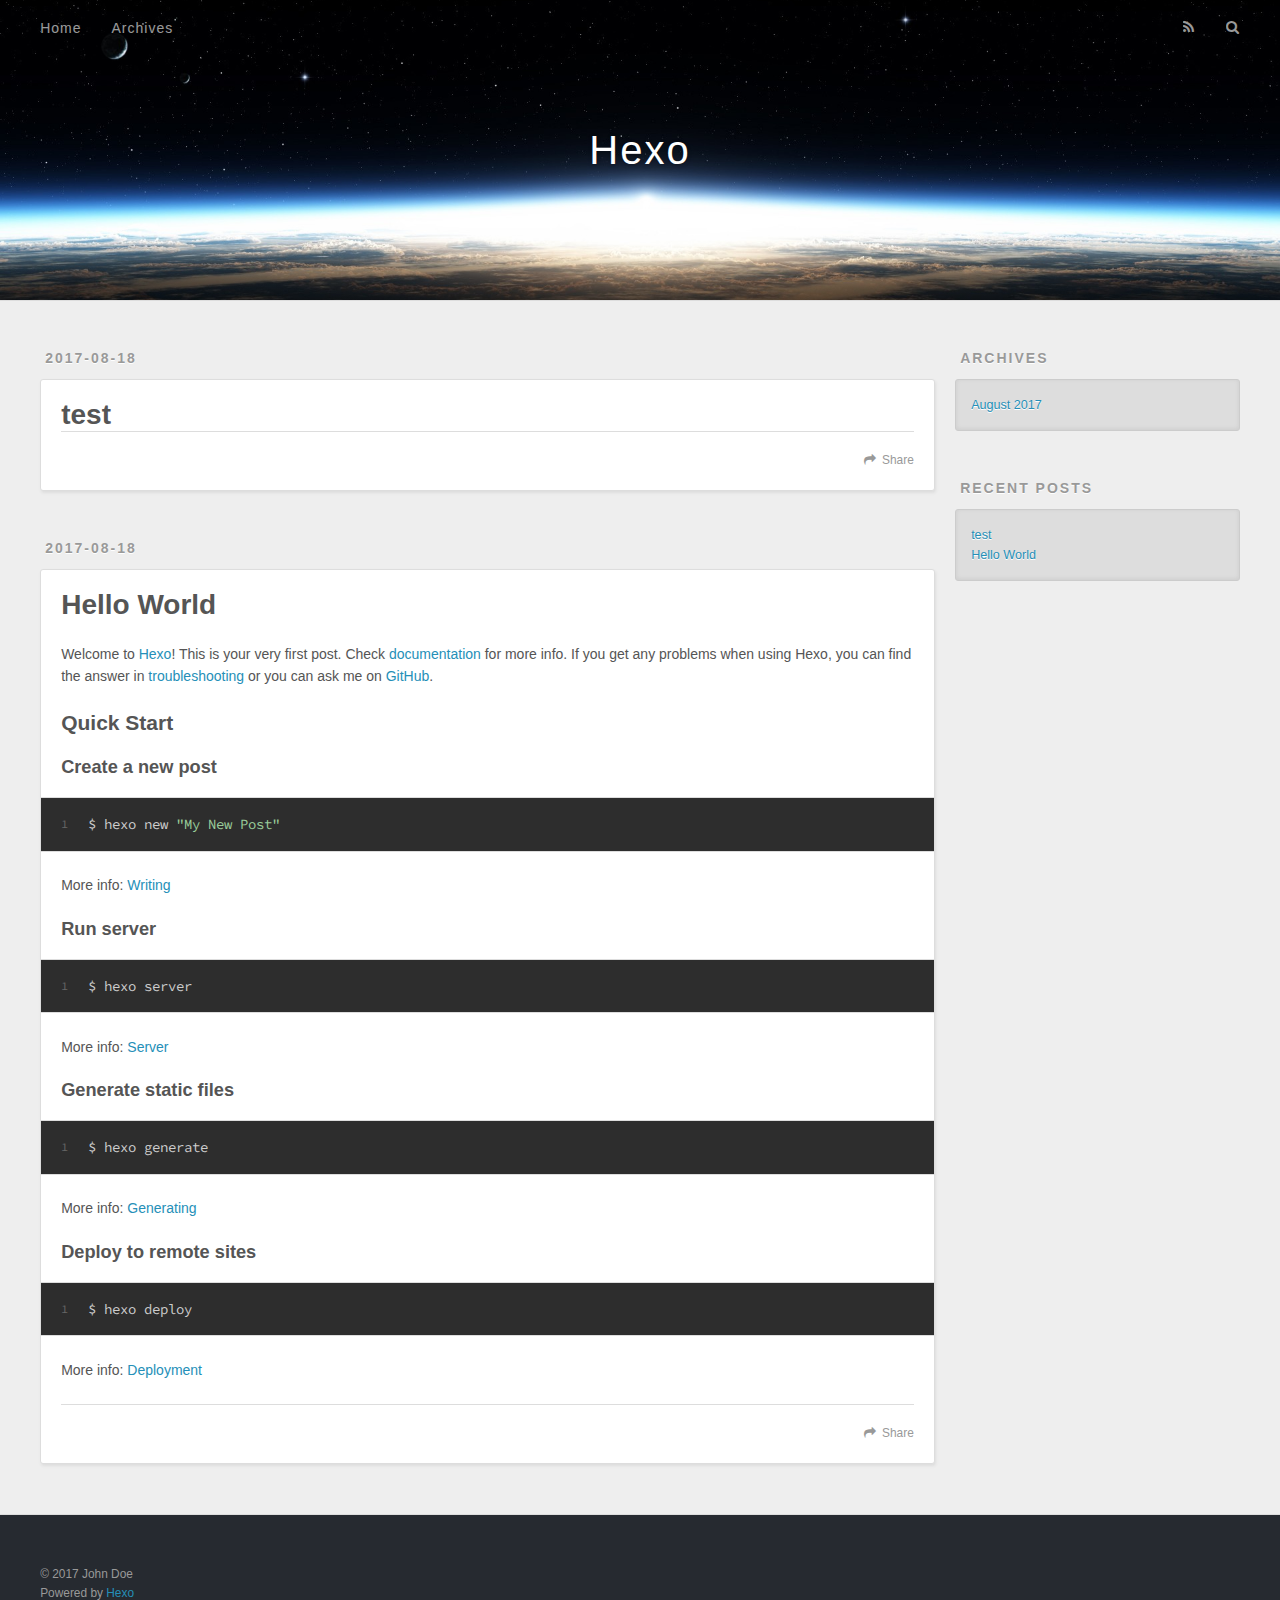
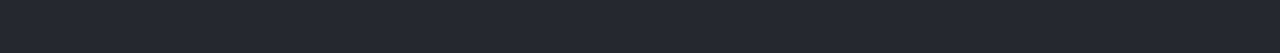
==== index.html @ 552a199e "Site updated: 2017-08-18 10:09:14" ====
<!DOCTYPE html>
<html>
<head>
  <meta charset="utf-8">
  
  <title>Hexo</title>
  <meta name="viewport" content="width=device-width, initial-scale=1, maximum-scale=1">
  <meta property="og:type" content="website">
<meta property="og:title" content="Hexo">
<meta property="og:url" content="http://yoursite.com/index.html">
<meta property="og:site_name" content="Hexo">
<meta name="twitter:card" content="summary">
<meta name="twitter:title" content="Hexo">
  
    <link rel="alternate" href="/atom.xml" title="Hexo" type="application/atom+xml">
  
  
    <link rel="icon" href="/favicon.png">
  
  
    <link href="//fonts.googleapis.com/css?family=Source+Code+Pro" rel="stylesheet" type="text/css">
  
  <link rel="stylesheet" href="/css/style.css">
  

</head>

<body>
  <div id="container">
    <div id="wrap">
      <header id="header">
  <div id="banner"></div>
  <div id="header-outer" class="outer">
    <div id="header-title" class="inner">
      <h1 id="logo-wrap">
        <a href="/" id="logo">Hexo</a>
      </h1>
      
    </div>
    <div id="header-inner" class="inner">
      <nav id="main-nav">
        <a id="main-nav-toggle" class="nav-icon"></a>
        
          <a class="main-nav-link" href="/">Home</a>
        
          <a class="main-nav-link" href="/archives">Archives</a>
        
      </nav>
      <nav id="sub-nav">
        
          <a id="nav-rss-link" class="nav-icon" href="/atom.xml" title="RSS Feed"></a>
        
        <a id="nav-search-btn" class="nav-icon" title="Search"></a>
      </nav>
      <div id="search-form-wrap">
        <form action="//google.com/search" method="get" accept-charset="UTF-8" class="search-form"><input type="search" name="q" class="search-form-input" placeholder="Search"><button type="submit" class="search-form-submit">&#xF002;</button><input type="hidden" name="sitesearch" value="http://yoursite.com"></form>
      </div>
    </div>
  </div>
</header>
      <div class="outer">
        <section id="main">
  
    <article id="post-test" class="article article-type-post" itemscope itemprop="blogPost">
  <div class="article-meta">
    <a href="/2017/08/18/test/" class="article-date">
  <time datetime="2017-08-18T01:35:15.000Z" itemprop="datePublished">2017-08-18</time>
</a>
    
  </div>
  <div class="article-inner">
    
    
      <header class="article-header">
        
  
    <h1 itemprop="name">
      <a class="article-title" href="/2017/08/18/test/">test</a>
    </h1>
  

      </header>
    
    <div class="article-entry" itemprop="articleBody">
      
        
      
    </div>
    <footer class="article-footer">
      <a data-url="http://yoursite.com/2017/08/18/test/" data-id="cj6h8kx510001a0s6ej82v2pw" class="article-share-link">Share</a>
      
      
    </footer>
  </div>
  
</article>


  
    <article id="post-hello-world" class="article article-type-post" itemscope itemprop="blogPost">
  <div class="article-meta">
    <a href="/2017/08/18/hello-world/" class="article-date">
  <time datetime="2017-08-18T01:28:43.000Z" itemprop="datePublished">2017-08-18</time>
</a>
    
  </div>
  <div class="article-inner">
    
    
      <header class="article-header">
        
  
    <h1 itemprop="name">
      <a class="article-title" href="/2017/08/18/hello-world/">Hello World</a>
    </h1>
  

      </header>
    
    <div class="article-entry" itemprop="articleBody">
      
        <p>Welcome to <a href="https://hexo.io/" target="_blank" rel="external">Hexo</a>! This is your very first post. Check <a href="https://hexo.io/docs/" target="_blank" rel="external">documentation</a> for more info. If you get any problems when using Hexo, you can find the answer in <a href="https://hexo.io/docs/troubleshooting.html" target="_blank" rel="external">troubleshooting</a> or you can ask me on <a href="https://github.com/hexojs/hexo/issues" target="_blank" rel="external">GitHub</a>.</p>
<h2 id="Quick-Start"><a href="#Quick-Start" class="headerlink" title="Quick Start"></a>Quick Start</h2><h3 id="Create-a-new-post"><a href="#Create-a-new-post" class="headerlink" title="Create a new post"></a>Create a new post</h3><figure class="highlight bash"><table><tr><td class="gutter"><pre><div class="line">1</div></pre></td><td class="code"><pre><div class="line">$ hexo new <span class="string">"My New Post"</span></div></pre></td></tr></table></figure>
<p>More info: <a href="https://hexo.io/docs/writing.html" target="_blank" rel="external">Writing</a></p>
<h3 id="Run-server"><a href="#Run-server" class="headerlink" title="Run server"></a>Run server</h3><figure class="highlight bash"><table><tr><td class="gutter"><pre><div class="line">1</div></pre></td><td class="code"><pre><div class="line">$ hexo server</div></pre></td></tr></table></figure>
<p>More info: <a href="https://hexo.io/docs/server.html" target="_blank" rel="external">Server</a></p>
<h3 id="Generate-static-files"><a href="#Generate-static-files" class="headerlink" title="Generate static files"></a>Generate static files</h3><figure class="highlight bash"><table><tr><td class="gutter"><pre><div class="line">1</div></pre></td><td class="code"><pre><div class="line">$ hexo generate</div></pre></td></tr></table></figure>
<p>More info: <a href="https://hexo.io/docs/generating.html" target="_blank" rel="external">Generating</a></p>
<h3 id="Deploy-to-remote-sites"><a href="#Deploy-to-remote-sites" class="headerlink" title="Deploy to remote sites"></a>Deploy to remote sites</h3><figure class="highlight bash"><table><tr><td class="gutter"><pre><div class="line">1</div></pre></td><td class="code"><pre><div class="line">$ hexo deploy</div></pre></td></tr></table></figure>
<p>More info: <a href="https://hexo.io/docs/deployment.html" target="_blank" rel="external">Deployment</a></p>

      
    </div>
    <footer class="article-footer">
      <a data-url="http://yoursite.com/2017/08/18/hello-world/" data-id="cj6h8kx4v0000a0s65hdzzyg9" class="article-share-link">Share</a>
      
      
    </footer>
  </div>
  
</article>


  

</section>
        
          <aside id="sidebar">
  
    

  
    

  
    
  
    
  <div class="widget-wrap">
    <h3 class="widget-title">Archives</h3>
    <div class="widget">
      <ul class="archive-list"><li class="archive-list-item"><a class="archive-list-link" href="/archives/2017/08/">August 2017</a></li></ul>
    </div>
  </div>


  
    
  <div class="widget-wrap">
    <h3 class="widget-title">Recent Posts</h3>
    <div class="widget">
      <ul>
        
          <li>
            <a href="/2017/08/18/test/">test</a>
          </li>
        
          <li>
            <a href="/2017/08/18/hello-world/">Hello World</a>
          </li>
        
      </ul>
    </div>
  </div>

  
</aside>
        
      </div>
      <footer id="footer">
  
  <div class="outer">
    <div id="footer-info" class="inner">
      &copy; 2017 John Doe<br>
      Powered by <a href="http://hexo.io/" target="_blank">Hexo</a>
    </div>
  </div>
</footer>
    </div>
    <nav id="mobile-nav">
  
    <a href="/" class="mobile-nav-link">Home</a>
  
    <a href="/archives" class="mobile-nav-link">Archives</a>
  
</nav>
    

<script src="//ajax.googleapis.com/ajax/libs/jquery/2.0.3/jquery.min.js"></script>


  <link rel="stylesheet" href="/fancybox/jquery.fancybox.css">
  <script src="/fancybox/jquery.fancybox.pack.js"></script>


<script src="/js/script.js"></script>

  </div>
</body>
</html>
---- css/style.css ----
body {
  width: 100%;
}
body:before,
body:after {
  content: "";
  display: table;
}
body:after {
  clear: both;
}
html,
body,
div,
span,
applet,
object,
iframe,
h1,
h2,
h3,
h4,
h5,
h6,
p,
blockquote,
pre,
a,
abbr,
acronym,
address,
big,
cite,
code,
del,
dfn,
em,
img,
ins,
kbd,
q,
s,
samp,
small,
strike,
strong,
sub,
sup,
tt,
var,
dl,
dt,
dd,
ol,
ul,
li,
fieldset,
form,
label,
legend,
table,
caption,
tbody,
tfoot,
thead,
tr,
th,
td {
  margin: 0;
  padding: 0;
  border: 0;
  outline: 0;
  font-weight: inherit;
  font-style: inherit;
  font-family: inherit;
  font-size: 100%;
  vertical-align: baseline;
}
body {
  line-height: 1;
  color: #000;
  background: #fff;
}
ol,
ul {
  list-style: none;
}
table {
  border-collapse: separate;
  border-spacing: 0;
  vertical-align: middle;
}
caption,
th,
td {
  text-align: left;
  font-weight: normal;
  vertical-align: middle;
}
a img {
  border: none;
}
input,
button {
  margin: 0;
  padding: 0;
}
input::-moz-focus-inner,
button::-moz-focus-inner {
  border: 0;
  padding: 0;
}
@font-face {
  font-family: FontAwesome;
  font-style: normal;
  font-weight: normal;
  src: url("fonts/fontawesome-webfont.eot?v=#4.0.3");
  src: url("fonts/fontawesome-webfont.eot?#iefix&v=#4.0.3") format("embedded-opentype"), url("fonts/fontawesome-webfont.woff?v=#4.0.3") format("woff"), url("fonts/fontawesome-webfont.ttf?v=#4.0.3") format("truetype"), url("fonts/fontawesome-webfont.svg#fontawesomeregular?v=#4.0.3") format("svg");
}
html,
body,
#container {
  height: 100%;
}
body {
  background: #eee;
  font: 14px "Helvetica Neue", Helvetica, Arial, sans-serif;
  -webkit-text-size-adjust: 100%;
}
.outer {
  max-width: 1220px;
  margin: 0 auto;
  padding: 0 20px;
}
.outer:before,
.outer:after {
  content: "";
  display: table;
}
.outer:after {
  clear: both;
}
.inner {
  display: inline;
  float: left;
  width: 98.33333333333333%;
  margin: 0 0.833333333333333%;
}
.left,
.alignleft {
  float: left;
}
.right,
.alignright {
  float: right;
}
.clear {
  clear: both;
}
#container {
  position: relative;
}
.mobile-nav-on {
  overflow: hidden;
}
#wrap {
  height: 100%;
  width: 100%;
  position: absolute;
  top: 0;
  left: 0;
  -webkit-transition: 0.2s ease-out;
  -moz-transition: 0.2s ease-out;
  -ms-transition: 0.2s ease-out;
  transition: 0.2s ease-out;
  z-index: 1;
  background: #eee;
}
.mobile-nav-on #wrap {
  left: 280px;
}
@media screen and (min-width: 768px) {
  #main {
    display: inline;
    float: left;
    width: 73.33333333333333%;
    margin: 0 0.833333333333333%;
  }
}
.article-date,
.article-category-link,
.archive-year,
.widget-title {
  text-decoration: none;
  text-transform: uppercase;
  letter-spacing: 2px;
  color: #999;
  margin-bottom: 1em;
  margin-left: 5px;
  line-height: 1em;
  text-shadow: 0 1px #fff;
  font-weight: bold;
}
.article-inner,
.archive-article-inner {
  background: #fff;
  -webkit-box-shadow: 1px 2px 3px #ddd;
  box-shadow: 1px 2px 3px #ddd;
  border: 1px solid #ddd;
  border-radius: 3px;
}
.article-entry h1,
.widget h1 {
  font-size: 2em;
}
.article-entry h2,
.widget h2 {
  font-size: 1.5em;
}
.article-entry h3,
.widget h3 {
  font-size: 1.3em;
}
.article-entry h4,
.widget h4 {
  font-size: 1.2em;
}
.article-entry h5,
.widget h5 {
  font-size: 1em;
}
.article-entry h6,
.widget h6 {
  font-size: 1em;
  color: #999;
}
.article-entry hr,
.widget hr {
  border: 1px dashed #ddd;
}
.article-entry strong,
.widget strong {
  font-weight: bold;
}
.article-entry em,
.widget em,
.article-entry cite,
.widget cite {
  font-style: italic;
}
.article-entry sup,
.widget sup,
.article-entry sub,
.widget sub {
  font-size: 0.75em;
  line-height: 0;
  position: relative;
  vertical-align: baseline;
}
.article-entry sup,
.widget sup {
  top: -0.5em;
}
.article-entry sub,
.widget sub {
  bottom: -0.2em;
}
.article-entry small,
.widget small {
  font-size: 0.85em;
}
.article-entry acronym,
.widget acronym,
.article-entry abbr,
.widget abbr {
  border-bottom: 1px dotted;
}
.article-entry ul,
.widget ul,
.article-entry ol,
.widget ol,
.article-entry dl,
.widget dl {
  margin: 0 20px;
  line-height: 1.6em;
}
.article-entry ul ul,
.widget ul ul,
.article-entry ol ul,
.widget ol ul,
.article-entry ul ol,
.widget ul ol,
.article-entry ol ol,
.widget ol ol {
  margin-top: 0;
  margin-bottom: 0;
}
.article-entry ul,
.widget ul {
  list-style: disc;
}
.article-entry ol,
.widget ol {
  list-style: decimal;
}
.article-entry dt,
.widget dt {
  font-weight: bold;
}
#header {
  height: 300px;
  position: relative;
  border-bottom: 1px solid #ddd;
}
#header:before,
#header:after {
  content: "";
  position: absolute;
  left: 0;
  right: 0;
  height: 40px;
}
#header:before {
  top: 0;
  background: -webkit-linear-gradient(rgba(0,0,0,0.2), transparent);
  background: -moz-linear-gradient(rgba(0,0,0,0.2), transparent);
  background: -ms-linear-gradient(rgba(0,0,0,0.2), transparent);
  background: linear-gradient(rgba(0,0,0,0.2), transparent);
}
#header:after {
  bottom: 0;
  background: -webkit-linear-gradient(transparent, rgba(0,0,0,0.2));
  background: -moz-linear-gradient(transparent, rgba(0,0,0,0.2));
  background: -ms-linear-gradient(transparent, rgba(0,0,0,0.2));
  background: linear-gradient(transparent, rgba(0,0,0,0.2));
}
#header-outer {
  height: 100%;
  position: relative;
}
#header-inner {
  position: relative;
  overflow: hidden;
}
#banner {
  position: absolute;
  top: 0;
  left: 0;
  width: 100%;
  height: 100%;
  background: url("images/banner.jpg") center #000;
  -webkit-background-size: cover;
  -moz-background-size: cover;
  background-size: cover;
  z-index: -1;
}
#header-title {
  text-align: center;
  height: 40px;
  position: absolute;
  top: 50%;
  left: 0;
  margin-top: -20px;
}
#logo,
#subtitle {
  text-decoration: none;
  color: #fff;
  font-weight: 300;
  text-shadow: 0 1px 4px rgba(0,0,0,0.3);
}
#logo {
  font-size: 40px;
  line-height: 40px;
  letter-spacing: 2px;
}
#subtitle {
  font-size: 16px;
  line-height: 16px;
  letter-spacing: 1px;
}
#subtitle-wrap {
  margin-top: 16px;
}
#main-nav {
  float: left;
  margin-left: -15px;
}
.nav-icon,
.main-nav-link {
  float: left;
  color: #fff;
  opacity: 0.6;
  text-decoration: none;
  text-shadow: 0 1px rgba(0,0,0,0.2);
  -webkit-transition: opacity 0.2s;
  -moz-transition: opacity 0.2s;
  -ms-transition: opacity 0.2s;
  transition: opacity 0.2s;
  display: block;
  padding: 20px 15px;
}
.nav-icon:hover,
.main-nav-link:hover {
  opacity: 1;
}
.nav-icon {
  font-family: FontAwesome;
  text-align: center;
  font-size: 14px;
  width: 14px;
  height: 14px;
  padding: 20px 15px;
  position: relative;
  cursor: pointer;
}
.main-nav-link {
  font-weight: 300;
  letter-spacing: 1px;
}
@media screen and (max-width: 479px) {
  .main-nav-link {
    display: none;
  }
}
#main-nav-toggle {
  display: none;
}
#main-nav-toggle:before {
  content: "\f0c9";
}
@media screen and (max-width: 479px) {
  #main-nav-toggle {
    display: block;
  }
}
#sub-nav {
  float: right;
  margin-right: -15px;
}
#nav-rss-link:before {
  content: "\f09e";
}
#nav-search-btn:before {
  content: "\f002";
}
#search-form-wrap {
  position: absolute;
  top: 15px;
  width: 150px;
  height: 30px;
  right: -150px;
  opacity: 0;
  -webkit-transition: 0.2s ease-out;
  -moz-transition: 0.2s ease-out;
  -ms-transition: 0.2s ease-out;
  transition: 0.2s ease-out;
}
#search-form-wrap.on {
  opacity: 1;
  right: 0;
}
@media screen and (max-width: 479px) {
  #search-form-wrap {
    width: 100%;
    right: -100%;
  }
}
.search-form {
  position: absolute;
  top: 0;
  left: 0;
  right: 0;
  background: #fff;
  padding: 5px 15px;
  border-radius: 15px;
  -webkit-box-shadow: 0 0 10px rgba(0,0,0,0.3);
  box-shadow: 0 0 10px rgba(0,0,0,0.3);
}
.search-form-input {
  border: none;
  background: none;
  color: #555;
  width: 100%;
  font: 13px "Helvetica Neue", Helvetica, Arial, sans-serif;
  outline: none;
}
.search-form-input::-webkit-search-results-decoration,
.search-form-input::-webkit-search-cancel-button {
  -webkit-appearance: none;
}
.search-form-submit {
  position: absolute;
  top: 50%;
  right: 10px;
  margin-top: -7px;
  font: 13px FontAwesome;
  border: none;
  background: none;
  color: #bbb;
  cursor: pointer;
}
.search-form-submit:hover,
.search-form-submit:focus {
  color: #777;
}
.article {
  margin: 50px 0;
}
.article-inner {
  overflow: hidden;
}
.article-meta:before,
.article-meta:after {
  content: "";
  display: table;
}
.article-meta:after {
  clear: both;
}
.article-date {
  float: left;
}
.article-category {
  float: left;
  line-height: 1em;
  color: #ccc;
  text-shadow: 0 1px #fff;
  margin-left: 8px;
}
.article-category:before {
  content: "\2022";
}
.article-category-link {
  margin: 0 12px 1em;
}
.article-header {
  padding: 20px 20px 0;
}
.article-title {
  text-decoration: none;
  font-size: 2em;
  font-weight: bold;
  color: #555;
  line-height: 1.1em;
  -webkit-transition: color 0.2s;
  -moz-transition: color 0.2s;
  -ms-transition: color 0.2s;
  transition: color 0.2s;
}
a.article-title:hover {
  color: #258fb8;
}
.article-entry {
  color: #555;
  padding: 0 20px;
}
.article-entry:before,
.article-entry:after {
  content: "";
  display: table;
}
.article-entry:after {
  clear: both;
}
.article-entry p,
.article-entry table {
  line-height: 1.6em;
  margin: 1.6em 0;
}
.article-entry h1,
.article-entry h2,
.article-entry h3,
.article-entry h4,
.article-entry h5,
.article-entry h6 {
  font-weight: bold;
}
.article-entry h1,
.article-entry h2,
.article-entry h3,
.article-entry h4,
.article-entry h5,
.article-entry h6 {
  line-height: 1.1em;
  margin: 1.1em 0;
}
.article-entry a {
  color: #258fb8;
  text-decoration: none;
}
.article-entry a:hover {
  text-decoration: underline;
}
.article-entry ul,
.article-entry ol,
.article-entry dl {
  margin-top: 1.6em;
  margin-bottom: 1.6em;
}
.article-entry img,
.article-entry video {
  max-width: 100%;
  height: auto;
  display: block;
  margin: auto;
}
.article-entry iframe {
  border: none;
}
.article-entry table {
  width: 100%;
  border-collapse: collapse;
  border-spacing: 0;
}
.article-entry th {
  font-weight: bold;
  border-bottom: 3px solid #ddd;
  padding-bottom: 0.5em;
}
.article-entry td {
  border-bottom: 1px solid #ddd;
  padding: 10px 0;
}
.article-entry blockquote {
  font-family: Georgia, "Times New Roman", serif;
  font-size: 1.4em;
  margin: 1.6em 20px;
  text-align: center;
}
.article-entry blockquote footer {
  font-size: 14px;
  margin: 1.6em 0;
  font-family: "Helvetica Neue", Helvetica, Arial, sans-serif;
}
.article-entry blockquote footer cite:before {
  content: "—";
  padding: 0 0.5em;
}
.article-entry .pullquote {
  text-align: left;
  width: 45%;
  margin: 0;
}
.article-entry .pullquote.left {
  margin-left: 0.5em;
  margin-right: 1em;
}
.article-entry .pullquote.right {
  margin-right: 0.5em;
  margin-left: 1em;
}
.article-entry .caption {
  color: #999;
  display: block;
  font-size: 0.9em;
  margin-top: 0.5em;
  position: relative;
  text-align: center;
}
.article-entry .video-container {
  position: relative;
  padding-top: 56.25%;
  height: 0;
  overflow: hidden;
}
.article-entry .video-container iframe,
.article-entry .video-container object,
.article-entry .video-container embed {
  position: absolute;
  top: 0;
  left: 0;
  width: 100%;
  height: 100%;
  margin-top: 0;
}
.article-more-link a {
  display: inline-block;
  line-height: 1em;
  padding: 6px 15px;
  border-radius: 15px;
  background: #eee;
  color: #999;
  text-shadow: 0 1px #fff;
  text-decoration: none;
}
.article-more-link a:hover {
  background: #258fb8;
  color: #fff;
  text-decoration: none;
  text-shadow: 0 1px #1e7293;
}
.article-footer {
  font-size: 0.85em;
  line-height: 1.6em;
  border-top: 1px solid #ddd;
  padding-top: 1.6em;
  margin: 0 20px 20px;
}
.article-footer:before,
.article-footer:after {
  content: "";
  display: table;
}
.article-footer:after {
  clear: both;
}
.article-footer a {
  color: #999;
  text-decoration: none;
}
.article-footer a:hover {
  color: #555;
}
.article-tag-list-item {
  float: left;
  margin-right: 10px;
}
.article-tag-list-link:before {
  content: "#";
}
.article-comment-link {
  float: right;
}
.article-comment-link:before {
  content: "\f075";
  font-family: FontAwesome;
  padding-right: 8px;
}
.article-share-link {
  cursor: pointer;
  float: right;
  margin-left: 20px;
}
.article-share-link:before {
  content: "\f064";
  font-family: FontAwesome;
  padding-right: 6px;
}
#article-nav {
  position: relative;
}
#article-nav:before,
#article-nav:after {
  content: "";
  display: table;
}
#article-nav:after {
  clear: both;
}
@media screen and (min-width: 768px) {
  #article-nav {
    margin: 50px 0;
  }
  #article-nav:before {
    width: 8px;
    height: 8px;
    position: absolute;
    top: 50%;
    left: 50%;
    margin-top: -4px;
    margin-left: -4px;
    content: "";
    border-radius: 50%;
    background: #ddd;
    -webkit-box-shadow: 0 1px 2px #fff;
    box-shadow: 0 1px 2px #fff;
  }
}
.article-nav-link-wrap {
  text-decoration: none;
  text-shadow: 0 1px #fff;
  color: #999;
  -webkit-box-sizing: border-box;
  -moz-box-sizing: border-box;
  box-sizing: border-box;
  margin-top: 50px;
  text-align: center;
  display: block;
}
.article-nav-link-wrap:hover {
  color: #555;
}
@media screen and (min-width: 768px) {
  .article-nav-link-wrap {
    width: 50%;
    margin-top: 0;
  }
}
@media screen and (min-width: 768px) {
  #article-nav-newer {
    float: left;
    text-align: right;
    padding-right: 20px;
  }
}
@media screen and (min-width: 768px) {
  #article-nav-older {
    float: right;
    text-align: left;
    padding-left: 20px;
  }
}
.article-nav-caption {
  text-transform: uppercase;
  letter-spacing: 2px;
  color: #ddd;
  line-height: 1em;
  font-weight: bold;
}
#article-nav-newer .article-nav-caption {
  margin-right: -2px;
}
.article-nav-title {
  font-size: 0.85em;
  line-height: 1.6em;
  margin-top: 0.5em;
}
.article-share-box {
  position: absolute;
  display: none;
  background: #fff;
  -webkit-box-shadow: 1px 2px 10px rgba(0,0,0,0.2);
  box-shadow: 1px 2px 10px rgba(0,0,0,0.2);
  border-radius: 3px;
  margin-left: -145px;
  overflow: hidden;
  z-index: 1;
}
.article-share-box.on {
  display: block;
}
.article-share-input {
  width: 100%;
  background: none;
  -webkit-box-sizing: border-box;
  -moz-box-sizing: border-box;
  box-sizing: border-box;
  font: 14px "Helvetica Neue", Helvetica, Arial, sans-serif;
  padding: 0 15px;
  color: #555;
  outline: none;
  border: 1px solid #ddd;
  border-radius: 3px 3px 0 0;
  height: 36px;
  line-height: 36px;
}
.article-share-links {
  background: #eee;
}
.article-share-links:before,
.article-share-links:after {
  content: "";
  display: table;
}
.article-share-links:after {
  clear: both;
}
.article-share-twitter,
.article-share-facebook,
.article-share-pinterest,
.article-share-google {
  width: 50px;
  height: 36px;
  display: block;
  float: left;
  position: relative;
  color: #999;
  text-shadow: 0 1px #fff;
}
.article-share-twitter:before,
.article-share-facebook:before,
.article-share-pinterest:before,
.article-share-google:before {
  font-size: 20px;
  font-family: FontAwesome;
  width: 20px;
  height: 20px;
  position: absolute;
  top: 50%;
  left: 50%;
  margin-top: -10px;
  margin-left: -10px;
  text-align: center;
}
.article-share-twitter:hover,
.article-share-facebook:hover,
.article-share-pinterest:hover,
.article-share-google:hover {
  color: #fff;
}
.article-share-twitter:before {
  content: "\f099";
}
.article-share-twitter:hover {
  background: #00aced;
  text-shadow: 0 1px #008abe;
}
.article-share-facebook:before {
  content: "\f09a";
}
.article-share-facebook:hover {
  background: #3b5998;
  text-shadow: 0 1px #2f477a;
}
.article-share-pinterest:before {
  content: "\f0d2";
}
.article-share-pinterest:hover {
  background: #cb2027;
  text-shadow: 0 1px #a21a1f;
}
.article-share-google:before {
  content: "\f0d5";
}
.article-share-google:hover {
  background: #dd4b39;
  text-shadow: 0 1px #be3221;
}
.article-gallery {
  background: #000;
  position: relative;
}
.article-gallery-photos {
  position: relative;
  overflow: hidden;
}
.article-gallery-img {
  display: none;
  max-width: 100%;
}
.article-gallery-img:first-child {
  display: block;
}
.article-gallery-img.loaded {
  position: absolute;
  display: block;
}
.article-gallery-img img {
  display: block;
  max-width: 100%;
  margin: 0 auto;
}
#comments {
  background: #fff;
  -webkit-box-shadow: 1px 2px 3px #ddd;
  box-shadow: 1px 2px 3px #ddd;
  padding: 20px;
  border: 1px solid #ddd;
  border-radius: 3px;
  margin: 50px 0;
}
#comments a {
  color: #258fb8;
}
.archives-wrap {
  margin: 50px 0;
}
.archives:before,
.archives:after {
  content: "";
  display: table;
}
.archives:after {
  clear: both;
}
.archive-year-wrap {
  margin-bottom: 1em;
}
.archives {
  -webkit-column-gap: 10px;
  -moz-column-gap: 10px;
  column-gap: 10px;
}
@media screen and (min-width: 480px) and (max-width: 767px) {
  .archives {
    -webkit-column-count: 2;
    -moz-column-count: 2;
    column-count: 2;
  }
}
@media screen and (min-width: 768px) {
  .archives {
    -webkit-column-count: 3;
    -moz-column-count: 3;
    column-count: 3;
  }
}
.archive-article {
  -webkit-column-break-inside: avoid;
  page-break-inside: avoid;
  overflow: hidden;
  break-inside: avoid-column;
}
.archive-article-inner {
  padding: 10px;
  margin-bottom: 15px;
}
.archive-article-title {
  text-decoration: none;
  font-weight: bold;
  color: #555;
  -webkit-transition: color 0.2s;
  -moz-transition: color 0.2s;
  -ms-transition: color 0.2s;
  transition: color 0.2s;
  line-height: 1.6em;
}
.archive-article-title:hover {
  color: #258fb8;
}
.archive-article-footer {
  margin-top: 1em;
}
.archive-article-date {
  color: #999;
  text-decoration: none;
  font-size: 0.85em;
  line-height: 1em;
  margin-bottom: 0.5em;
  display: block;
}
#page-nav {
  margin: 50px auto;
  background: #fff;
  -webkit-box-shadow: 1px 2px 3px #ddd;
  box-shadow: 1px 2px 3px #ddd;
  border: 1px solid #ddd;
  border-radius: 3px;
  text-align: center;
  color: #999;
  overflow: hidden;
}
#page-nav:before,
#page-nav:after {
  content: "";
  display: table;
}
#page-nav:after {
  clear: both;
}
#page-nav a,
#page-nav span {
  padding: 10px 20px;
  line-height: 1;
  height: 2ex;
}
#page-nav a {
  color: #999;
  text-decoration: none;
}
#page-nav a:hover {
  background: #999;
  color: #fff;
}
#page-nav .prev {
  float: left;
}
#page-nav .next {
  float: right;
}
#page-nav .page-number {
  display: inline-block;
}
@media screen and (max-width: 479px) {
  #page-nav .page-number {
    display: none;
  }
}
#page-nav .current {
  color: #555;
  font-weight: bold;
}
#page-nav .space {
  color: #ddd;
}
#footer {
  background: #262a30;
  padding: 50px 0;
  border-top: 1px solid #ddd;
  color: #999;
}
#footer a {
  color: #258fb8;
  text-decoration: none;
}
#footer a:hover {
  text-decoration: underline;
}
#footer-info {
  line-height: 1.6em;
  font-size: 0.85em;
}
.article-entry pre,
.article-entry .highlight {
  background: #2d2d2d;
  margin: 0 -20px;
  padding: 15px 20px;
  border-style: solid;
  border-color: #ddd;
  border-width: 1px 0;
  overflow: auto;
  color: #ccc;
  line-height: 22.400000000000002px;
}
.article-entry .highlight .gutter pre,
.article-entry .gist .gist-file .gist-data .line-numbers {
  color: #666;
  font-size: 0.85em;
}
.article-entry pre,
.article-entry code {
  font-family: "Source Code Pro", Consolas, Monaco, Menlo, Consolas, monospace;
}
.article-entry code {
  background: #eee;
  text-shadow: 0 1px #fff;
  padding: 0 0.3em;
}
.article-entry pre code {
  background: none;
  text-shadow: none;
  padding: 0;
}
.article-entry .highlight pre {
  border: none;
  margin: 0;
  padding: 0;
}
.article-entry .highlight table {
  margin: 0;
  width: auto;
}
.article-entry .highlight td {
  border: none;
  padding: 0;
}
.article-entry .highlight figcaption {
  font-size: 0.85em;
  color: #999;
  line-height: 1em;
  margin-bottom: 1em;
}
.article-entry .highlight figcaption:before,
.article-entry .highlight figcaption:after {
  content: "";
  display: table;
}
.article-entry .highlight figcaption:after {
  clear: both;
}
.article-entry .highlight figcaption a {
  float: right;
}
.article-entry .highlight .gutter pre {
  text-align: right;
  padding-right: 20px;
}
.article-entry .highlight .line {
  height: 22.400000000000002px;
}
.article-entry .highlight .line.marked {
  background: #515151;
}
.article-entry .gist {
  margin: 0 -20px;
  border-style: solid;
  border-color: #ddd;
  border-width: 1px 0;
  background: #2d2d2d;
  padding: 15px 20px 15px 0;
}
.article-entry .gist .gist-file {
  border: none;
  font-family: "Source Code Pro", Consolas, Monaco, Menlo, Consolas, monospace;
  margin: 0;
}
.article-entry .gist .gist-file .gist-data {
  background: none;
  border: none;
}
.article-entry .gist .gist-file .gist-data .line-numbers {
  background: none;
  border: none;
  padding: 0 20px 0 0;
}
.article-entry .gist .gist-file .gist-data .line-data {
  padding: 0 !important;
}
.article-entry .gist .gist-file .highlight {
  margin: 0;
  padding: 0;
  border: none;
}
.article-entry .gist .gist-file .gist-meta {
  background: #2d2d2d;
  color: #999;
  font: 0.85em "Helvetica Neue", Helvetica, Arial, sans-serif;
  text-shadow: 0 0;
  padding: 0;
  margin-top: 1em;
  margin-left: 20px;
}
.article-entry .gist .gist-file .gist-meta a {
  color: #258fb8;
  font-weight: normal;
}
.article-entry .gist .gist-file .gist-meta a:hover {
  text-decoration: underline;
}
pre .comment,
pre .title {
  color: #999;
}
pre .variable,
pre .attribute,
pre .tag,
pre .regexp,
pre .ruby .constant,
pre .xml .tag .title,
pre .xml .pi,
pre .xml .doctype,
pre .html .doctype,
pre .css .id,
pre .css .class,
pre .css .pseudo {
  color: #f2777a;
}
pre .number,
pre .preprocessor,
pre .built_in,
pre .literal,
pre .params,
pre .constant {
  color: #f99157;
}
pre .class,
pre .ruby .class .title,
pre .css .rules .attribute {
  color: #9c9;
}
pre .string,
pre .value,
pre .inheritance,
pre .header,
pre .ruby .symbol,
pre .xml .cdata {
  color: #9c9;
}
pre .css .hexcolor {
  color: #6cc;
}
pre .function,
pre .python .decorator,
pre .python .title,
pre .ruby .function .title,
pre .ruby .title .keyword,
pre .perl .sub,
pre .javascript .title,
pre .coffeescript .title {
  color: #69c;
}
pre .keyword,
pre .javascript .function {
  color: #c9c;
}
@media screen and (max-width: 479px) {
  #mobile-nav {
    position: absolute;
    top: 0;
    left: 0;
    width: 280px;
    height: 100%;
    background: #191919;
    border-right: 1px solid #fff;
  }
}
@media screen and (max-width: 479px) {
  .mobile-nav-link {
    display: block;
    color: #999;
    text-decoration: none;
    padding: 15px 20px;
    font-weight: bold;
  }
  .mobile-nav-link:hover {
    color: #fff;
  }
}
@media screen and (min-width: 768px) {
  #sidebar {
    display: inline;
    float: left;
    width: 23.333333333333332%;
    margin: 0 0.833333333333333%;
  }
}
.widget-wrap {
  margin: 50px 0;
}
.widget {
  color: #777;
  text-shadow: 0 1px #fff;
  background: #ddd;
  -webkit-box-shadow: 0 -1px 4px #ccc inset;
  box-shadow: 0 -1px 4px #ccc inset;
  border: 1px solid #ccc;
  padding: 15px;
  border-radius: 3px;
}
.widget a {
  color: #258fb8;
  text-decoration: none;
}
.widget a:hover {
  text-decoration: underline;
}
.widget ul ul,
.widget ol ul,
.widget dl ul,
.widget ul ol,
.widget ol ol,
.widget dl ol,
.widget ul dl,
.widget ol dl,
.widget dl dl {
  margin-left: 15px;
  list-style: disc;
}
.widget {
  line-height: 1.6em;
  word-wrap: break-word;
  font-size: 0.9em;
}
.widget ul,
.widget ol {
  list-style: none;
  margin: 0;
}
.widget ul ul,
.widget ol ul,
.widget ul ol,
.widget ol ol {
  margin: 0 20px;
}
.widget ul ul,
.widget ol ul {
  list-style: disc;
}
.widget ul ol,
.widget ol ol {
  list-style: decimal;
}
.category-list-count,
.tag-list-count,
.archive-list-count {
  padding-left: 5px;
  color: #999;
  font-size: 0.85em;
}
.category-list-count:before,
.tag-list-count:before,
.archive-list-count:before {
  content: "(";
}
.category-list-count:after,
.tag-list-count:after,
.archive-list-count:after {
  content: ")";
}
.tagcloud a {
  margin-right: 5px;
  display: inline-block;
}
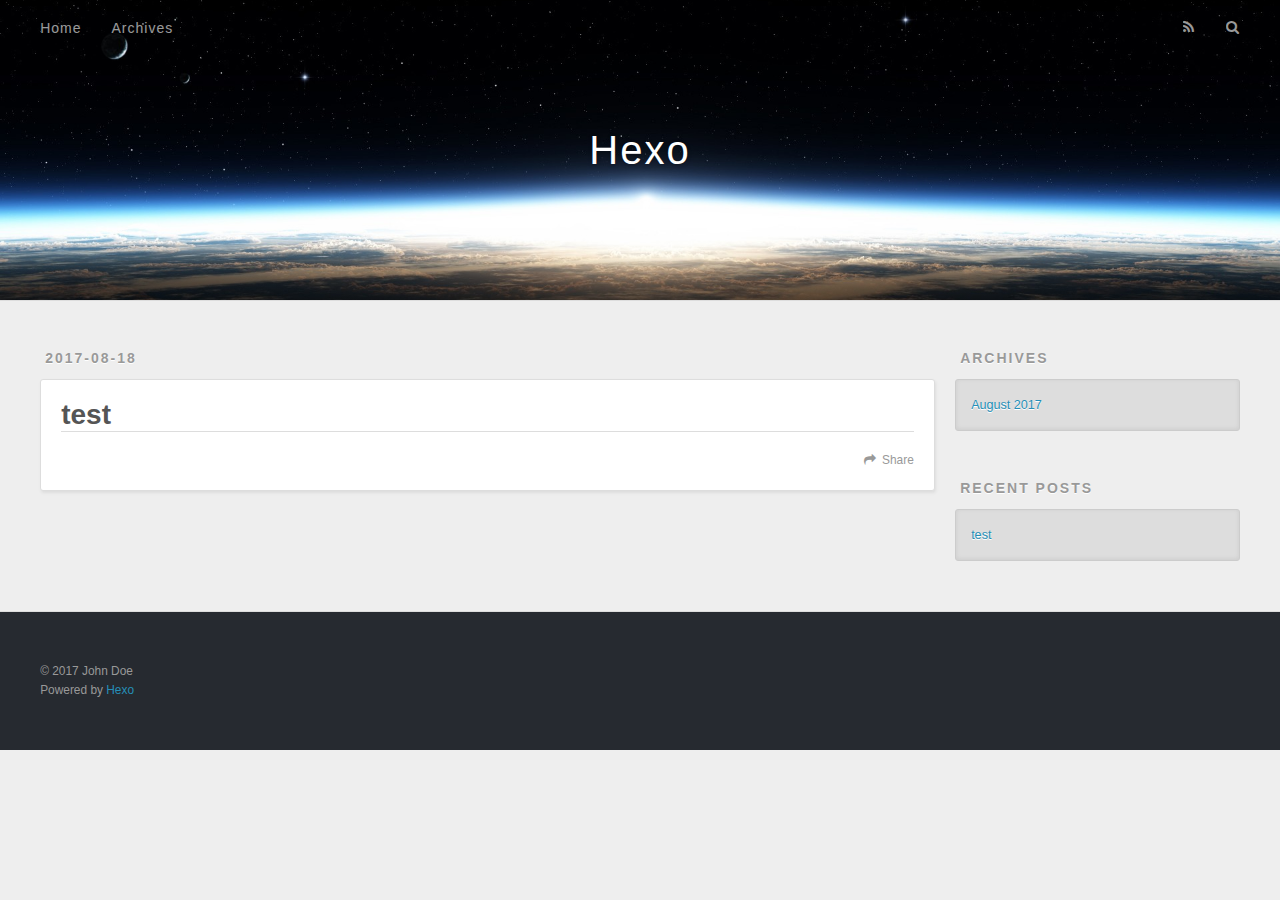
==== commit 2457041a: "Site updated: 2017-08-18 10:11:08" ====
--- a/index.html
+++ b/index.html
@@ -87,52 +87,7 @@
       
     </div>
     <footer class="article-footer">
-      <a data-url="http://yoursite.com/2017/08/18/test/" data-id="cj6h8kx510001a0s6ej82v2pw" class="article-share-link">Share</a>
-      
-      
-    </footer>
-  </div>
-  
-</article>
-
-
-  
-    <article id="post-hello-world" class="article article-type-post" itemscope itemprop="blogPost">
-  <div class="article-meta">
-    <a href="/2017/08/18/hello-world/" class="article-date">
-  <time datetime="2017-08-18T01:28:43.000Z" itemprop="datePublished">2017-08-18</time>
-</a>
-    
-  </div>
-  <div class="article-inner">
-    
-    
-      <header class="article-header">
-        
-  
-    <h1 itemprop="name">
-      <a class="article-title" href="/2017/08/18/hello-world/">Hello World</a>
-    </h1>
-  
-
-      </header>
-    
-    <div class="article-entry" itemprop="articleBody">
-      
-        <p>Welcome to <a href="https://hexo.io/" target="_blank" rel="external">Hexo</a>! This is your very first post. Check <a href="https://hexo.io/docs/" target="_blank" rel="external">documentation</a> for more info. If you get any problems when using Hexo, you can find the answer in <a href="https://hexo.io/docs/troubleshooting.html" target="_blank" rel="external">troubleshooting</a> or you can ask me on <a href="https://github.com/hexojs/hexo/issues" target="_blank" rel="external">GitHub</a>.</p>
-<h2 id="Quick-Start"><a href="#Quick-Start" class="headerlink" title="Quick Start"></a>Quick Start</h2><h3 id="Create-a-new-post"><a href="#Create-a-new-post" class="headerlink" title="Create a new post"></a>Create a new post</h3><figure class="highlight bash"><table><tr><td class="gutter"><pre><div class="line">1</div></pre></td><td class="code"><pre><div class="line">$ hexo new <span class="string">"My New Post"</span></div></pre></td></tr></table></figure>
-<p>More info: <a href="https://hexo.io/docs/writing.html" target="_blank" rel="external">Writing</a></p>
-<h3 id="Run-server"><a href="#Run-server" class="headerlink" title="Run server"></a>Run server</h3><figure class="highlight bash"><table><tr><td class="gutter"><pre><div class="line">1</div></pre></td><td class="code"><pre><div class="line">$ hexo server</div></pre></td></tr></table></figure>
-<p>More info: <a href="https://hexo.io/docs/server.html" target="_blank" rel="external">Server</a></p>
-<h3 id="Generate-static-files"><a href="#Generate-static-files" class="headerlink" title="Generate static files"></a>Generate static files</h3><figure class="highlight bash"><table><tr><td class="gutter"><pre><div class="line">1</div></pre></td><td class="code"><pre><div class="line">$ hexo generate</div></pre></td></tr></table></figure>
-<p>More info: <a href="https://hexo.io/docs/generating.html" target="_blank" rel="external">Generating</a></p>
-<h3 id="Deploy-to-remote-sites"><a href="#Deploy-to-remote-sites" class="headerlink" title="Deploy to remote sites"></a>Deploy to remote sites</h3><figure class="highlight bash"><table><tr><td class="gutter"><pre><div class="line">1</div></pre></td><td class="code"><pre><div class="line">$ hexo deploy</div></pre></td></tr></table></figure>
-<p>More info: <a href="https://hexo.io/docs/deployment.html" target="_blank" rel="external">Deployment</a></p>
-
-      
-    </div>
-    <footer class="article-footer">
-      <a data-url="http://yoursite.com/2017/08/18/hello-world/" data-id="cj6h8kx4v0000a0s65hdzzyg9" class="article-share-link">Share</a>
+      <a data-url="http://yoursite.com/2017/08/18/test/" data-id="cj6h8ncum0000cps6pl00rmzq" class="article-share-link">Share</a>
       
       
     </footer>
@@ -175,10 +130,6 @@
             <a href="/2017/08/18/test/">test</a>
           </li>
         
-          <li>
-            <a href="/2017/08/18/hello-world/">Hello World</a>
-          </li>
-        
       </ul>
     </div>
   </div>
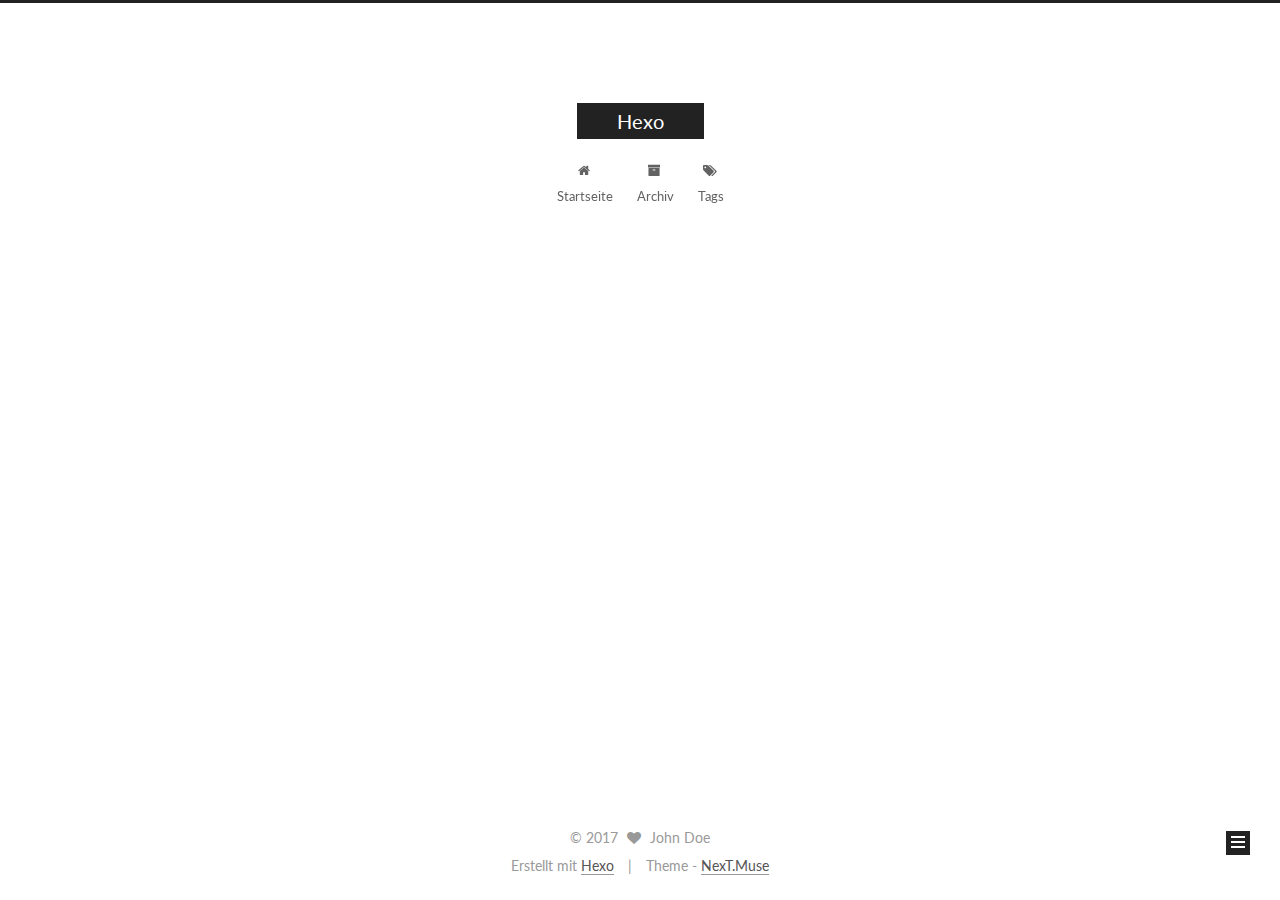
==== commit 1b67bb59: "Site updated: 2017-08-18 10:16:47" ====
--- a/index.html
+++ b/index.html
@@ -1,171 +1,614 @@
 <!DOCTYPE html>
-<html>
+
+
+
+  
+
+
+<html class="theme-next muse use-motion" lang="">
 <head>
-  <meta charset="utf-8">
-  
-  <title>Hexo</title>
-  <meta name="viewport" content="width=device-width, initial-scale=1, maximum-scale=1">
-  <meta property="og:type" content="website">
+  <meta charset="UTF-8"/>
+<meta http-equiv="X-UA-Compatible" content="IE=edge" />
+<meta name="viewport" content="width=device-width, initial-scale=1, maximum-scale=1"/>
+<meta name="theme-color" content="#222">
+
+
+
+
+
+
+
+
+
+<meta http-equiv="Cache-Control" content="no-transform" />
+<meta http-equiv="Cache-Control" content="no-siteapp" />
+
+
+
+
+
+
+
+
+
+
+
+
+
+
+
+  
+  
+  <link href="/lib/fancybox/source/jquery.fancybox.css?v=2.1.5" rel="stylesheet" type="text/css" />
+
+
+
+
+  
+  
+  
+  
+
+  
+    
+    
+  
+
+  
+
+  
+
+  
+
+  
+
+  
+    
+    
+    <link href="//fonts.googleapis.com/css?family=Lato:300,300italic,400,400italic,700,700italic&subset=latin,latin-ext" rel="stylesheet" type="text/css">
+  
+
+
+
+
+
+
+<link href="/lib/font-awesome/css/font-awesome.min.css?v=4.6.2" rel="stylesheet" type="text/css" />
+
+<link href="/css/main.css?v=5.1.2" rel="stylesheet" type="text/css" />
+
+
+  <meta name="keywords" content="Hexo, NexT" />
+
+
+
+
+
+
+
+
+  <link rel="shortcut icon" type="image/x-icon" href="/favicon.ico?v=5.1.2" />
+
+
+
+
+
+
+<meta property="og:type" content="website">
 <meta property="og:title" content="Hexo">
 <meta property="og:url" content="http://yoursite.com/index.html">
 <meta property="og:site_name" content="Hexo">
 <meta name="twitter:card" content="summary">
 <meta name="twitter:title" content="Hexo">
-  
-    <link rel="alternate" href="/atom.xml" title="Hexo" type="application/atom+xml">
-  
-  
-    <link rel="icon" href="/favicon.png">
-  
-  
-    <link href="//fonts.googleapis.com/css?family=Source+Code+Pro" rel="stylesheet" type="text/css">
-  
-  <link rel="stylesheet" href="/css/style.css">
-  
+
+
+
+<script type="text/javascript" id="hexo.configurations">
+  var NexT = window.NexT || {};
+  var CONFIG = {
+    root: '/',
+    scheme: 'Muse',
+    sidebar: {"position":"left","display":"post","offset":12,"offset_float":12,"b2t":false,"scrollpercent":false,"onmobile":false},
+    fancybox: true,
+    tabs: true,
+    motion: true,
+    duoshuo: {
+      userId: '0',
+      author: 'Author'
+    },
+    algolia: {
+      applicationID: '',
+      apiKey: '',
+      indexName: '',
+      hits: {"per_page":10},
+      labels: {"input_placeholder":"Search for Posts","hits_empty":"We didn't find any results for the search: ${query}","hits_stats":"${hits} results found in ${time} ms"}
+    }
+  };
+</script>
+
+
+
+  <link rel="canonical" href="http://yoursite.com/"/>
+
+
+
+
+
+  <title>Hexo</title>
+  
+
+
+
+
+
+
+
+
+
+
+
+
+
 
 </head>
 
-<body>
-  <div id="container">
-    <div id="wrap">
-      <header id="header">
-  <div id="banner"></div>
-  <div id="header-outer" class="outer">
-    <div id="header-title" class="inner">
-      <h1 id="logo-wrap">
-        <a href="/" id="logo">Hexo</a>
-      </h1>
-      
+<body itemscope itemtype="http://schema.org/WebPage" lang="">
+
+  
+  
+    
+  
+
+  <div class="container sidebar-position-left 
+   page-home 
+ ">
+    <div class="headband"></div>
+
+    <header id="header" class="header" itemscope itemtype="http://schema.org/WPHeader">
+      <div class="header-inner"><div class="site-brand-wrapper">
+  <div class="site-meta ">
+    
+
+    <div class="custom-logo-site-title">
+      <a href="/"  class="brand" rel="start">
+        <span class="logo-line-before"><i></i></span>
+        <span class="site-title">Hexo</span>
+        <span class="logo-line-after"><i></i></span>
+      </a>
     </div>
-    <div id="header-inner" class="inner">
-      <nav id="main-nav">
-        <a id="main-nav-toggle" class="nav-icon"></a>
-        
-          <a class="main-nav-link" href="/">Home</a>
-        
-          <a class="main-nav-link" href="/archives">Archives</a>
-        
-      </nav>
-      <nav id="sub-nav">
-        
-          <a id="nav-rss-link" class="nav-icon" href="/atom.xml" title="RSS Feed"></a>
-        
-        <a id="nav-search-btn" class="nav-icon" title="Search"></a>
-      </nav>
-      <div id="search-form-wrap">
-        <form action="//google.com/search" method="get" accept-charset="UTF-8" class="search-form"><input type="search" name="q" class="search-form-input" placeholder="Search"><button type="submit" class="search-form-submit">&#xF002;</button><input type="hidden" name="sitesearch" value="http://yoursite.com"></form>
-      </div>
+      
+        <p class="site-subtitle"></p>
+      
+  </div>
+
+  <div class="site-nav-toggle">
+    <button>
+      <span class="btn-bar"></span>
+      <span class="btn-bar"></span>
+      <span class="btn-bar"></span>
+    </button>
+  </div>
+</div>
+
+<nav class="site-nav">
+  
+
+  
+    <ul id="menu" class="menu">
+      
+        
+        <li class="menu-item menu-item-home">
+          <a href="/" rel="section">
+            
+              <i class="menu-item-icon fa fa-fw fa-home"></i> <br />
+            
+            Startseite
+          </a>
+        </li>
+      
+        
+        <li class="menu-item menu-item-archives">
+          <a href="/archives/" rel="section">
+            
+              <i class="menu-item-icon fa fa-fw fa-archive"></i> <br />
+            
+            Archiv
+          </a>
+        </li>
+      
+        
+        <li class="menu-item menu-item-tags">
+          <a href="/tags/" rel="section">
+            
+              <i class="menu-item-icon fa fa-fw fa-tags"></i> <br />
+            
+            Tags
+          </a>
+        </li>
+      
+
+      
+    </ul>
+  
+
+  
+</nav>
+
+
+
+ </div>
+    </header>
+
+    <main id="main" class="main">
+      <div class="main-inner">
+        <div class="content-wrap">
+          <div id="content" class="content">
+            
+  <section id="posts" class="posts-expand">
+    
+      
+
+  
+
+  
+  
+  
+
+  <article class="post post-type-normal" itemscope itemtype="http://schema.org/Article">
+  
+  
+  
+  <div class="post-block">
+    <link itemprop="mainEntityOfPage" href="http://yoursite.com/2017/08/18/test/">
+
+    <span hidden itemprop="author" itemscope itemtype="http://schema.org/Person">
+      <meta itemprop="name" content="John Doe">
+      <meta itemprop="description" content="">
+      <meta itemprop="image" content="/images/avatar.gif">
+    </span>
+
+    <span hidden itemprop="publisher" itemscope itemtype="http://schema.org/Organization">
+      <meta itemprop="name" content="Hexo">
+    </span>
+
+    
+      <header class="post-header">
+
+        
+        
+          <h1 class="post-title" itemprop="name headline">
+                
+                <a class="post-title-link" href="/2017/08/18/test/" itemprop="url">test</a></h1>
+        
+
+        <div class="post-meta">
+          <span class="post-time">
+            
+              <span class="post-meta-item-icon">
+                <i class="fa fa-calendar-o"></i>
+              </span>
+              
+                <span class="post-meta-item-text">Veröffentlicht am</span>
+              
+              <time title="Post created" itemprop="dateCreated datePublished" datetime="2017-08-18T09:35:15+08:00">
+                2017-08-18
+              </time>
+            
+
+            
+
+            
+          </span>
+
+          
+
+          
+            
+          
+
+          
+          
+
+          
+
+          
+
+          
+
+        </div>
+      </header>
+    
+
+    
+    
+    
+    <div class="post-body" itemprop="articleBody">
+
+      
+      
+
+      
+        
+          
+            
+          
+        
+      
+    </div>
+    
+    
+    
+
+    
+
+    
+
+    
+
+    <footer class="post-footer">
+      
+
+      
+
+      
+
+      
+      
+        <div class="post-eof"></div>
+      
+    </footer>
+  </div>
+  
+  
+  
+  </article>
+
+
+    
+  </section>
+
+  
+
+
+          </div>
+          
+
+
+          
+
+        </div>
+        
+          
+  
+  <div class="sidebar-toggle">
+    <div class="sidebar-toggle-line-wrap">
+      <span class="sidebar-toggle-line sidebar-toggle-line-first"></span>
+      <span class="sidebar-toggle-line sidebar-toggle-line-middle"></span>
+      <span class="sidebar-toggle-line sidebar-toggle-line-last"></span>
     </div>
   </div>
-</header>
-      <div class="outer">
-        <section id="main">
-  
-    <article id="post-test" class="article article-type-post" itemscope itemprop="blogPost">
-  <div class="article-meta">
-    <a href="/2017/08/18/test/" class="article-date">
-  <time datetime="2017-08-18T01:35:15.000Z" itemprop="datePublished">2017-08-18</time>
-</a>
-    
+
+  <aside id="sidebar" class="sidebar">
+    
+    <div class="sidebar-inner">
+
+      
+
+      
+
+      <section class="site-overview sidebar-panel sidebar-panel-active">
+        <div class="site-author motion-element" itemprop="author" itemscope itemtype="http://schema.org/Person">
+          <img class="site-author-image" itemprop="image"
+               src="/images/avatar.gif"
+               alt="John Doe" />
+          <p class="site-author-name" itemprop="name">John Doe</p>
+           
+              <p class="site-description motion-element" itemprop="description"></p>
+          
+        </div>
+        <nav class="site-state motion-element">
+
+          
+            <div class="site-state-item site-state-posts">
+              <a href="/archives/">
+                <span class="site-state-item-count">1</span>
+                <span class="site-state-item-name">Artikel</span>
+              </a>
+            </div>
+          
+
+          
+
+          
+
+        </nav>
+
+        
+
+        <div class="links-of-author motion-element">
+          
+        </div>
+
+        
+        
+
+        
+        
+
+        
+
+
+      </section>
+
+      
+
+      
+
+    </div>
+  </aside>
+
+
+        
+      </div>
+    </main>
+
+    <footer id="footer" class="footer">
+      <div class="footer-inner">
+        <div class="copyright" >
+  
+  &copy; 
+  <span itemprop="copyrightYear">2017</span>
+  <span class="with-love">
+    <i class="fa fa-heart"></i>
+  </span>
+  <span class="author" itemprop="copyrightHolder">John Doe</span>
+</div>
+
+
+<div class="powered-by">
+  Erstellt mit  <a class="theme-link" href="https://hexo.io">Hexo</a>
+</div>
+
+<div class="theme-info">
+  Theme -
+  <a class="theme-link" href="https://github.com/iissnan/hexo-theme-next">
+    NexT.Muse
+  </a>
+</div>
+
+
+        
+
+        
+      </div>
+    </footer>
+
+    
+      <div class="back-to-top">
+        <i class="fa fa-arrow-up"></i>
+        
+      </div>
+    
+
   </div>
-  <div class="article-inner">
-    
-    
-      <header class="article-header">
-        
-  
-    <h1 itemprop="name">
-      <a class="article-title" href="/2017/08/18/test/">test</a>
-    </h1>
-  
-
-      </header>
-    
-    <div class="article-entry" itemprop="articleBody">
-      
-        
-      
-    </div>
-    <footer class="article-footer">
-      <a data-url="http://yoursite.com/2017/08/18/test/" data-id="cj6h8ncum0000cps6pl00rmzq" class="article-share-link">Share</a>
-      
-      
-    </footer>
-  </div>
-  
-</article>
-
-
-  
-
-</section>
-        
-          <aside id="sidebar">
-  
-    
-
-  
-    
-
-  
-    
-  
-    
-  <div class="widget-wrap">
-    <h3 class="widget-title">Archives</h3>
-    <div class="widget">
-      <ul class="archive-list"><li class="archive-list-item"><a class="archive-list-link" href="/archives/2017/08/">August 2017</a></li></ul>
-    </div>
-  </div>
-
-
-  
-    
-  <div class="widget-wrap">
-    <h3 class="widget-title">Recent Posts</h3>
-    <div class="widget">
-      <ul>
-        
-          <li>
-            <a href="/2017/08/18/test/">test</a>
-          </li>
-        
-      </ul>
-    </div>
-  </div>
-
-  
-</aside>
-        
-      </div>
-      <footer id="footer">
-  
-  <div class="outer">
-    <div id="footer-info" class="inner">
-      &copy; 2017 John Doe<br>
-      Powered by <a href="http://hexo.io/" target="_blank">Hexo</a>
-    </div>
-  </div>
-</footer>
-    </div>
-    <nav id="mobile-nav">
-  
-    <a href="/" class="mobile-nav-link">Home</a>
-  
-    <a href="/archives" class="mobile-nav-link">Archives</a>
-  
-</nav>
-    
-
-<script src="//ajax.googleapis.com/ajax/libs/jquery/2.0.3/jquery.min.js"></script>
-
-
-  <link rel="stylesheet" href="/fancybox/jquery.fancybox.css">
-  <script src="/fancybox/jquery.fancybox.pack.js"></script>
-
-
-<script src="/js/script.js"></script>
-
-  </div>
+
+  
+
+<script type="text/javascript">
+  if (Object.prototype.toString.call(window.Promise) !== '[object Function]') {
+    window.Promise = null;
+  }
+</script>
+
+
+
+
+
+
+
+
+
+  
+
+
+
+
+
+
+
+
+
+
+
+
+  
+  <script type="text/javascript" src="/lib/jquery/index.js?v=2.1.3"></script>
+
+  
+  <script type="text/javascript" src="/lib/fastclick/lib/fastclick.min.js?v=1.0.6"></script>
+
+  
+  <script type="text/javascript" src="/lib/jquery_lazyload/jquery.lazyload.js?v=1.9.7"></script>
+
+  
+  <script type="text/javascript" src="/lib/velocity/velocity.min.js?v=1.2.1"></script>
+
+  
+  <script type="text/javascript" src="/lib/velocity/velocity.ui.min.js?v=1.2.1"></script>
+
+  
+  <script type="text/javascript" src="/lib/fancybox/source/jquery.fancybox.pack.js?v=2.1.5"></script>
+
+
+  
+
+
+  <script type="text/javascript" src="/js/src/utils.js?v=5.1.2"></script>
+
+  <script type="text/javascript" src="/js/src/motion.js?v=5.1.2"></script>
+
+
+
+  
+  
+
+  
+    <script type="text/javascript" src="/js/src/scrollspy.js?v=5.1.2"></script>
+<script type="text/javascript" src="/js/src/post-details.js?v=5.1.2"></script>
+
+  
+
+  
+
+
+  <script type="text/javascript" src="/js/src/bootstrap.js?v=5.1.2"></script>
+
+
+
+  
+
+
+  
+
+
+
+
+	
+
+
+
+
+
+  
+
+
+
+
+
+  
+
+
+
+
+
+
+  
+
+
+
+
+
+  
+
+  
+
+  
+
+  
+
+  
+
+  
+
 </body>
-</html>+</html>
--- a/css/main.css
+++ b/css/main.css
@@ -0,0 +1,2648 @@
+/* normalize.css v3.0.2 | MIT License | git.io/normalize */
+html {
+  font-family: sans-serif; /* 1 */
+  -ms-text-size-adjust: 100%; /* 2 */
+  -webkit-text-size-adjust: 100%; /* 2 */
+}
+body {
+  margin: 0;
+}
+article,
+aside,
+details,
+figcaption,
+figure,
+footer,
+header,
+hgroup,
+main,
+menu,
+nav,
+section,
+summary {
+  display: block;
+}
+audio,
+canvas,
+progress,
+video {
+  display: inline-block; /* 1 */
+  vertical-align: baseline; /* 2 */
+}
+audio:not([controls]) {
+  display: none;
+  height: 0;
+}
+[hidden],
+template {
+  display: none;
+}
+a {
+  background-color: transparent;
+}
+a:active,
+a:hover {
+  outline: 0;
+}
+abbr[title] {
+  border-bottom: 1px dotted;
+}
+b,
+strong {
+  font-weight: bold;
+}
+dfn {
+  font-style: italic;
+}
+h1 {
+  font-size: 2em;
+  margin: 0.67em 0;
+}
+mark {
+  background: #ff0;
+  color: #000;
+}
+small {
+  font-size: 80%;
+}
+sub,
+sup {
+  font-size: 75%;
+  line-height: 0;
+  position: relative;
+  vertical-align: baseline;
+}
+sup {
+  top: -0.5em;
+}
+sub {
+  bottom: -0.25em;
+}
+img {
+  border: 0;
+}
+svg:not(:root) {
+  overflow: hidden;
+}
+figure {
+  margin: 1em 40px;
+}
+hr {
+  -moz-box-sizing: content-box;
+  box-sizing: content-box;
+  height: 0;
+}
+pre {
+  overflow: auto;
+}
+code,
+kbd,
+pre,
+samp {
+  font-family: monospace, monospace;
+  font-size: 1em;
+}
+button,
+input,
+optgroup,
+select,
+textarea {
+  color: inherit; /* 1 */
+  font: inherit; /* 2 */
+  margin: 0; /* 3 */
+}
+button {
+  overflow: visible;
+}
+button,
+select {
+  text-transform: none;
+}
+button,
+html input[type="button"],
+input[type="reset"],
+input[type="submit"] {
+  -webkit-appearance: button; /* 2 */
+  cursor: pointer; /* 3 */
+}
+button[disabled],
+html input[disabled] {
+  cursor: default;
+}
+button::-moz-focus-inner,
+input::-moz-focus-inner {
+  border: 0;
+  padding: 0;
+}
+input {
+  line-height: normal;
+}
+input[type="checkbox"],
+input[type="radio"] {
+  box-sizing: border-box; /* 1 */
+  padding: 0; /* 2 */
+}
+input[type="number"]::-webkit-inner-spin-button,
+input[type="number"]::-webkit-outer-spin-button {
+  height: auto;
+}
+input[type="search"] {
+  -webkit-appearance: textfield; /* 1 */
+  -moz-box-sizing: content-box;
+  -webkit-box-sizing: content-box; /* 2 */
+  box-sizing: content-box;
+}
+input[type="search"]::-webkit-search-cancel-button,
+input[type="search"]::-webkit-search-decoration {
+  -webkit-appearance: none;
+}
+fieldset {
+  border: 1px solid #c0c0c0;
+  margin: 0 2px;
+  padding: 0.35em 0.625em 0.75em;
+}
+legend {
+  border: 0; /* 1 */
+  padding: 0; /* 2 */
+}
+textarea {
+  overflow: auto;
+}
+optgroup {
+  font-weight: bold;
+}
+table {
+  border-collapse: collapse;
+  border-spacing: 0;
+}
+td,
+th {
+  padding: 0;
+}
+::selection {
+  background: #262a30;
+  color: #fff;
+}
+body {
+  position: relative;
+  font-family: 'Lato', "PingFang SC", "Microsoft YaHei", sans-serif;
+  font-size: 14px;
+  line-height: 2;
+  color: #555;
+  background: #fff;
+}
+@media (max-width: 767px) {
+  body {
+    padding-right: 0 !important;
+  }
+}
+@media (min-width: 768px) and (max-width: 991px) {
+  body {
+    padding-right: 0 !important;
+  }
+}
+@media (min-width: 1600px) {
+  body {
+    font-size: 16px;
+  }
+}
+h1,
+h2,
+h3,
+h4,
+h5,
+h6 {
+  margin: 0;
+  padding: 0;
+  font-weight: bold;
+  line-height: 1.5;
+  font-family: 'Lato', "PingFang SC", "Microsoft YaHei", sans-serif;
+}
+h2,
+h3,
+h4,
+h5,
+h6 {
+  margin: 20px 0 15px;
+}
+h1 {
+  font-size: 22px;
+}
+@media (max-width: 767px) {
+  h1 {
+    font-size: 18px;
+  }
+}
+h2 {
+  font-size: 20px;
+}
+@media (max-width: 767px) {
+  h2 {
+    font-size: 16px;
+  }
+}
+h3 {
+  font-size: 18px;
+}
+@media (max-width: 767px) {
+  h3 {
+    font-size: 14px;
+  }
+}
+h4 {
+  font-size: 16px;
+}
+@media (max-width: 767px) {
+  h4 {
+    font-size: 12px;
+  }
+}
+h5 {
+  font-size: 14px;
+}
+@media (max-width: 767px) {
+  h5 {
+    font-size: 10px;
+  }
+}
+h6 {
+  font-size: 12px;
+}
+@media (max-width: 767px) {
+  h6 {
+    font-size: 8px;
+  }
+}
+p {
+  margin: 0 0 20px 0;
+}
+a {
+  color: #555;
+  text-decoration: none;
+  border-bottom: 1px solid #999;
+  word-wrap: break-word;
+}
+a:hover {
+  color: #222;
+  border-bottom-color: #222;
+}
+blockquote {
+  margin: 0;
+  padding: 0;
+}
+img {
+  display: block;
+  margin: auto;
+  max-width: 100%;
+  height: auto;
+}
+hr {
+  margin: 40px 0;
+  height: 3px;
+  border: none;
+  background-color: #ddd;
+  background-image: repeating-linear-gradient(-45deg, #fff, #fff 4px, transparent 4px, transparent 8px);
+}
+blockquote {
+  padding: 0 15px;
+  color: #666;
+  border-left: 4px solid #ddd;
+}
+blockquote cite::before {
+  content: "-";
+  padding: 0 5px;
+}
+dt {
+  font-weight: 700;
+}
+dd {
+  margin: 0;
+  padding: 0;
+}
+.text-left {
+  text-align: left;
+}
+.text-center {
+  text-align: center;
+}
+.text-right {
+  text-align: right;
+}
+.text-justify {
+  text-align: justify;
+}
+.text-nowrap {
+  white-space: nowrap;
+}
+.text-lowercase {
+  text-transform: lowercase;
+}
+.text-uppercase {
+  text-transform: uppercase;
+}
+.text-capitalize {
+  text-transform: capitalize;
+}
+.center-block {
+  display: block;
+  margin-left: auto;
+  margin-right: auto;
+}
+.clearfix:before,
+.clearfix:after {
+  content: " ";
+  display: table;
+}
+.clearfix:after {
+  clear: both;
+}
+.pullquote {
+  width: 45%;
+}
+.pullquote.left {
+  float: left;
+  margin-left: 5px;
+  margin-right: 10px;
+}
+.pullquote.right {
+  float: right;
+  margin-left: 10px;
+  margin-right: 5px;
+}
+.affix.affix.affix {
+  position: fixed;
+}
+.translation {
+  margin-top: -20px;
+  font-size: 14px;
+  color: #999;
+}
+.scrollbar-measure {
+  width: 100px;
+  height: 100px;
+  overflow: scroll;
+  position: absolute;
+  top: -9999px;
+}
+.use-motion .motion-element {
+  opacity: 0;
+}
+table {
+  margin: 20px 0;
+  width: 100%;
+  border-collapse: collapse;
+  border-spacing: 0;
+  border: 1px solid #ddd;
+  font-size: 14px;
+  table-layout: fixed;
+  word-wrap: break-all;
+}
+table>tbody>tr:nth-of-type(odd) {
+  background-color: #f9f9f9;
+}
+table>tbody>tr:hover {
+  background-color: #f5f5f5;
+}
+caption,
+th,
+td {
+  padding: 8px;
+  text-align: left;
+  vertical-align: middle;
+  font-weight: normal;
+}
+th,
+td {
+  border-bottom: 3px solid #ddd;
+  border-right: 1px solid #eee;
+}
+th {
+  padding-bottom: 10px;
+  font-weight: 700;
+}
+td {
+  border-bottom-width: 1px;
+}
+html,
+body {
+  height: 100%;
+}
+.container {
+  position: relative;
+  min-height: 100%;
+}
+.header-inner {
+  margin: 0 auto;
+  padding: 100px 0 70px;
+  width: 700px;
+}
+@media (min-width: 1600px) {
+  .container .header-inner {
+    width: 900px;
+  }
+}
+.main {
+  padding-bottom: 150px;
+}
+.main-inner {
+  margin: 0 auto;
+  width: 700px;
+}
+@media (min-width: 1600px) {
+  .container .main-inner {
+    width: 900px;
+  }
+}
+.footer {
+  position: absolute;
+  left: 0;
+  bottom: 0;
+  width: 100%;
+  min-height: 50px;
+}
+.footer-inner {
+  box-sizing: border-box;
+  margin: 20px auto;
+  width: 700px;
+}
+@media (min-width: 1600px) {
+  .container .footer-inner {
+    width: 900px;
+  }
+}
+pre,
+.highlight {
+  overflow: auto;
+  margin: 20px 0;
+  padding: 0;
+  font-size: 13px;
+  color: #4d4d4c;
+  background: #f7f7f7;
+  line-height: 1.6;
+}
+pre,
+code {
+  font-family: consolas, Menlo, "PingFang SC", "Microsoft YaHei", monospace;
+}
+code {
+  padding: 2px 4px;
+  word-wrap: break-word;
+  color: #555;
+  background: #eee;
+  border-radius: 3px;
+  font-size: 13px;
+}
+pre code {
+  padding: 0;
+  color: #4d4d4c;
+  background: none;
+  text-shadow: none;
+}
+.highlight {
+  border-radius: 1px;
+}
+.highlight pre {
+  border: none;
+  margin: 0;
+  padding: 10px 0;
+}
+.highlight table {
+  margin: 0;
+  width: auto;
+  border: none;
+}
+.highlight td {
+  border: none;
+  padding: 0;
+}
+.highlight figcaption {
+  font-size: 1em;
+  color: #4d4d4c;
+  line-height: 1em;
+  margin-bottom: 1em;
+}
+.highlight figcaption:before,
+.highlight figcaption:after {
+  content: " ";
+  display: table;
+}
+.highlight figcaption:after {
+  clear: both;
+}
+.highlight figcaption a {
+  float: right;
+  color: #4d4d4c;
+}
+.highlight figcaption a:hover {
+  border-bottom-color: #4d4d4c;
+}
+.highlight .gutter pre {
+  padding-left: 10px;
+  padding-right: 10px;
+  color: #869194;
+  text-align: right;
+  background-color: #eff2f3;
+}
+.highlight .code pre {
+  width: 100%;
+  padding-left: 10px;
+  padding-right: 10px;
+  background-color: #f7f7f7;
+}
+.highlight .line {
+  height: 20px;
+}
+.gutter {
+  -webkit-user-select: none;
+  -moz-user-select: none;
+  -ms-user-select: none;
+  user-select: none;
+}
+.gist table {
+  width: auto;
+}
+.gist table td {
+  border: none;
+}
+pre .deletion {
+  background: #fdd;
+}
+pre .addition {
+  background: #dfd;
+}
+pre .meta {
+  color: #8959a8;
+}
+pre .comment {
+  color: #8e908c;
+}
+pre .variable,
+pre .attribute,
+pre .tag,
+pre .regexp,
+pre .ruby .constant,
+pre .xml .tag .title,
+pre .xml .pi,
+pre .xml .doctype,
+pre .html .doctype,
+pre .css .id,
+pre .css .class,
+pre .css .pseudo {
+  color: #c82829;
+}
+pre .number,
+pre .preprocessor,
+pre .built_in,
+pre .literal,
+pre .params,
+pre .constant,
+pre .command {
+  color: #f5871f;
+}
+pre .ruby .class .title,
+pre .css .rules .attribute,
+pre .string,
+pre .value,
+pre .inheritance,
+pre .header,
+pre .ruby .symbol,
+pre .xml .cdata,
+pre .special,
+pre .number,
+pre .formula {
+  color: #718c00;
+}
+pre .title,
+pre .css .hexcolor {
+  color: #3e999f;
+}
+pre .function,
+pre .python .decorator,
+pre .python .title,
+pre .ruby .function .title,
+pre .ruby .title .keyword,
+pre .perl .sub,
+pre .javascript .title,
+pre .coffeescript .title {
+  color: #4271ae;
+}
+pre .keyword,
+pre .javascript .function {
+  color: #8959a8;
+}
+.full-image.full-image.full-image {
+  border: none;
+  max-width: 100%;
+  width: auto;
+  margin: 20px auto;
+}
+@media (min-width: 992px) {
+  .full-image.full-image.full-image {
+    max-width: none;
+    width: 110%;
+    margin: 25px -5%;
+  }
+}
+.blockquote-center,
+.page-home .post-type-quote blockquote,
+.page-post-detail .post-type-quote blockquote {
+  position: relative;
+  margin: 40px 0;
+  padding: 0;
+  border-left: none;
+  text-align: center;
+}
+.blockquote-center::before,
+.page-home .post-type-quote blockquote::before,
+.page-post-detail .post-type-quote blockquote::before,
+.blockquote-center::after,
+.page-home .post-type-quote blockquote::after,
+.page-post-detail .post-type-quote blockquote::after {
+  position: absolute;
+  content: ' ';
+  display: block;
+  width: 100%;
+  height: 24px;
+  opacity: 0.2;
+  background-repeat: no-repeat;
+  background-position: 0 -6px;
+  background-size: 22px 22px;
+}
+.blockquote-center::before,
+.page-home .post-type-quote blockquote::before,
+.page-post-detail .post-type-quote blockquote::before {
+  top: -20px;
+  background-image: url("../images/quote-l.svg");
+  border-top: 1px solid #ccc;
+}
+.blockquote-center::after,
+.page-home .post-type-quote blockquote::after,
+.page-post-detail .post-type-quote blockquote::after {
+  bottom: -20px;
+  background-image: url("../images/quote-r.svg");
+  border-bottom: 1px solid #ccc;
+  background-position: 100% 8px;
+}
+.blockquote-center p,
+.page-home .post-type-quote blockquote p,
+.page-post-detail .post-type-quote blockquote p,
+.blockquote-center div,
+.page-home .post-type-quote blockquote div,
+.page-post-detail .post-type-quote blockquote div {
+  text-align: center;
+}
+.post .post-body .group-picture img {
+  box-sizing: border-box;
+  padding: 0 3px;
+  border: none;
+}
+.post .group-picture-row {
+  overflow: hidden;
+  margin-top: 6px;
+}
+.post .group-picture-row:first-child {
+  margin-top: 0;
+}
+.post .group-picture-column {
+  float: left;
+}
+.page-post-detail .post-body .group-picture-column {
+  float: none;
+  margin-top: 10px;
+  width: auto !important;
+}
+.page-post-detail .post-body .group-picture-column img {
+  margin: 0 auto;
+}
+.page-archive .group-picture-container {
+  overflow: hidden;
+}
+.page-archive .group-picture-row {
+  float: left;
+}
+.page-archive .group-picture-row:first-child {
+  margin-top: 6px;
+}
+.page-archive .group-picture-column {
+  max-width: 150px;
+  max-height: 150px;
+}
+.post-body .note {
+  position: relative;
+  padding: 15px;
+  margin-bottom: 20px;
+  border: 1px solid #eee;
+  border-left-width: 5px;
+  border-radius: 3px;
+}
+.post-body .note h2,
+.post-body .note h3,
+.post-body .note h4,
+.post-body .note h5,
+.post-body .note h6 {
+  margin-top: 0;
+  margin-bottom: 0;
+  border-bottom: initial;
+  padding-top: 0 !important;
+}
+.post-body .note p:first-child,
+.post-body .note ul:first-child,
+.post-body .note ol:first-child,
+.post-body .note table:first-child,
+.post-body .note pre:first-child,
+.post-body .note blockquote:first-child {
+  margin-top: 0;
+}
+.post-body .note p:last-child,
+.post-body .note ul:last-child,
+.post-body .note ol:last-child,
+.post-body .note table:last-child,
+.post-body .note pre:last-child,
+.post-body .note blockquote:last-child {
+  margin-bottom: 0;
+}
+.post-body .note.default {
+  border-left-color: #777;
+}
+.post-body .note.default h2,
+.post-body .note.default h3,
+.post-body .note.default h4,
+.post-body .note.default h5,
+.post-body .note.default h6 {
+  color: #777;
+}
+.post-body .note.primary {
+  border-left-color: #6f42c1;
+}
+.post-body .note.primary h2,
+.post-body .note.primary h3,
+.post-body .note.primary h4,
+.post-body .note.primary h5,
+.post-body .note.primary h6 {
+  color: #6f42c1;
+}
+.post-body .note.info {
+  border-left-color: #428bca;
+}
+.post-body .note.info h2,
+.post-body .note.info h3,
+.post-body .note.info h4,
+.post-body .note.info h5,
+.post-body .note.info h6 {
+  color: #428bca;
+}
+.post-body .note.success {
+  border-left-color: #5cb85c;
+}
+.post-body .note.success h2,
+.post-body .note.success h3,
+.post-body .note.success h4,
+.post-body .note.success h5,
+.post-body .note.success h6 {
+  color: #5cb85c;
+}
+.post-body .note.warning {
+  border-left-color: #f0ad4e;
+}
+.post-body .note.warning h2,
+.post-body .note.warning h3,
+.post-body .note.warning h4,
+.post-body .note.warning h5,
+.post-body .note.warning h6 {
+  color: #f0ad4e;
+}
+.post-body .note.danger {
+  border-left-color: #d9534f;
+}
+.post-body .note.danger h2,
+.post-body .note.danger h3,
+.post-body .note.danger h4,
+.post-body .note.danger h5,
+.post-body .note.danger h6 {
+  color: #d9534f;
+}
+.post-body .label {
+  display: inline;
+  padding: 0 2px;
+  white-space: nowrap;
+}
+.post-body .label.default {
+  background-color: #f0f0f0;
+}
+.post-body .label.primary {
+  background-color: #efe6f7;
+}
+.post-body .label.info {
+  background-color: #e5f2f8;
+}
+.post-body .label.success {
+  background-color: #e7f4e9;
+}
+.post-body .label.warning {
+  background-color: #fcf6e1;
+}
+.post-body .label.danger {
+  background-color: #fae8eb;
+}
+.post-body .tabs {
+  position: relative;
+  display: block;
+  margin-bottom: 20px;
+  padding-top: 10px;
+}
+.post-body .tabs ul.nav-tabs {
+  margin: 0;
+  padding: 0;
+  display: flex;
+  margin-bottom: -1px;
+}
+@media (max-width: 413px) {
+  .post-body .tabs ul.nav-tabs {
+    display: block;
+    margin-bottom: 5px;
+  }
+}
+.post-body .tabs ul.nav-tabs li.tab {
+  list-style-type: none !important;
+  margin: 0 0.25em 0 0;
+  border-top: 3px solid transparent;
+  border-left: 1px solid transparent;
+  border-right: 1px solid transparent;
+}
+@media (max-width: 413px) {
+  .post-body .tabs ul.nav-tabs li.tab {
+    margin: initial;
+    border-top: 1px solid transparent;
+    border-left: 3px solid transparent;
+    border-right: 1px solid transparent;
+    border-bottom: 1px solid transparent;
+  }
+}
+.post-body .tabs ul.nav-tabs li.tab a {
+  outline: 0;
+  border-bottom: initial;
+  display: block;
+  line-height: 1.8em;
+  padding: 0.25em 0.75em;
+  transition-duration: 0.2s;
+  transition-timing-function: ease-out;
+  transition-delay: 0s;
+}
+.post-body .tabs ul.nav-tabs li.tab a i {
+  width: 1.285714285714286em;
+}
+.post-body .tabs ul.nav-tabs li.tab.active {
+  border-top: 3px solid #fc6423;
+  border-left: 1px solid #ddd;
+  border-right: 1px solid #ddd;
+  background-color: #fff;
+}
+@media (max-width: 413px) {
+  .post-body .tabs ul.nav-tabs li.tab.active {
+    border-top: 1px solid #ddd;
+    border-left: 3px solid #fc6423;
+    border-right: 1px solid #ddd;
+    border-bottom: 1px solid #ddd;
+  }
+}
+.post-body .tabs ul.nav-tabs li.tab.active a {
+  cursor: default;
+  color: #555;
+}
+.post-body .tabs .tab-content {
+  background-color: #fff;
+}
+.post-body .tabs .tab-content .tab-pane {
+  border: 1px solid #ddd;
+  padding: 20px 20px 0 20px;
+}
+.post-body .tabs .tab-content .tab-pane:not(.active) {
+  display: none !important;
+}
+.post-body .tabs .tab-content .tab-pane.active {
+  display: block !important;
+}
+.btn {
+  display: inline-block;
+  padding: 0 20px;
+  font-size: 14px;
+  color: #fff;
+  background: #222;
+  border: 2px solid #222;
+  text-decoration: none;
+  border-radius: 0;
+  transition-property: background-color;
+  transition-duration: 0.2s;
+  transition-timing-function: ease-in-out;
+  transition-delay: 0s;
+}
+.btn:hover,
+.post-button .btn:hover {
+  border-color: #222;
+  color: #222;
+  background: #fff;
+}
+.btn-bar {
+  display: block;
+  width: 22px;
+  height: 2px;
+  background: #555;
+  border-radius: 1px;
+}
+.btn-bar+.btn-bar {
+  margin-top: 4px;
+}
+.pagination {
+  margin: 120px 0 40px;
+  text-align: center;
+  border-top: 1px solid #eee;
+}
+.page-number-basic,
+.pagination .prev,
+.pagination .next,
+.pagination .page-number,
+.pagination .space {
+  display: inline-block;
+  position: relative;
+  top: -1px;
+  margin: 0 10px;
+  padding: 0 10px;
+  line-height: 30px;
+}
+@media (max-width: 767px) {
+  .page-number-basic,
+  .pagination .prev,
+  .pagination .next,
+  .pagination .page-number,
+  .pagination .space {
+    margin: 0 5px;
+  }
+}
+.pagination .prev,
+.pagination .next,
+.pagination .page-number {
+  border-bottom: 0;
+  border-top: 1px solid #eee;
+  transition-property: border-color;
+  transition-duration: 0.2s;
+  transition-timing-function: ease-in-out;
+  transition-delay: 0s;
+}
+.pagination .prev:hover,
+.pagination .next:hover,
+.pagination .page-number:hover {
+  border-top-color: #222;
+}
+.pagination .space {
+  padding: 0;
+  margin: 0;
+}
+.pagination .prev {
+  margin-left: 0;
+}
+.pagination .next {
+  margin-right: 0;
+}
+.pagination .page-number.current {
+  color: #fff;
+  background: #ccc;
+  border-top-color: #ccc;
+}
+@media (max-width: 767px) {
+  .pagination {
+    border-top: none;
+  }
+  .pagination .prev,
+  .pagination .next,
+  .pagination .page-number {
+    margin-bottom: 10px;
+    border-top: 0;
+    border-bottom: 1px solid #eee;
+  }
+  .pagination .prev:hover,
+  .pagination .next:hover,
+  .pagination .page-number:hover {
+    border-bottom-color: #222;
+  }
+}
+.comments {
+  margin: 60px 20px 0;
+}
+.tag-cloud {
+  text-align: center;
+}
+.tag-cloud a {
+  display: inline-block;
+  margin: 10px;
+}
+.back-to-top {
+  box-sizing: border-box;
+  position: fixed;
+  bottom: -100px;
+  right: 30px;
+  z-index: 1050;
+  padding: 0 6px;
+  width: 24px;
+  background: #222;
+  font-size: 12px;
+  opacity: 1;
+  color: #fff;
+  cursor: pointer;
+  text-align: center;
+  -webkit-transform: translateZ(0);
+  transition-property: bottom;
+  transition-duration: 0.2s;
+  transition-timing-function: ease-in-out;
+  transition-delay: 0s;
+}
+@media (min-width: 768px) and (max-width: 991px) {
+  .back-to-top {
+    display: none !important;
+  }
+}
+@media (max-width: 767px) {
+  .back-to-top {
+    display: none !important;
+  }
+}
+.back-to-top.back-to-top-on {
+  bottom: 19px;
+}
+.header {
+  background: transparent;
+}
+.header-inner {
+  position: relative;
+}
+.headband {
+  height: 3px;
+  background: #222;
+}
+.site-meta {
+  margin: 0;
+  text-align: center;
+}
+@media (max-width: 767px) {
+  .site-meta {
+    text-align: center;
+  }
+}
+.brand {
+  position: relative;
+  display: inline-block;
+  padding: 0 40px;
+  color: #fff;
+  background: #222;
+  border-bottom: none;
+}
+.brand:hover {
+  color: #fff;
+}
+.logo {
+  display: inline-block;
+  margin-right: 5px;
+  line-height: 36px;
+  vertical-align: top;
+}
+.site-title {
+  display: inline-block;
+  vertical-align: top;
+  line-height: 36px;
+  font-size: 20px;
+  font-weight: normal;
+  font-family: 'Lato', "PingFang SC", "Microsoft YaHei", sans-serif;
+}
+.site-subtitle {
+  margin-top: 10px;
+  font-size: 13px;
+  color: #999;
+}
+.use-motion .brand {
+  opacity: 0;
+}
+.use-motion .logo,
+.use-motion .site-title,
+.use-motion .site-subtitle {
+  opacity: 0;
+  position: relative;
+  top: -10px;
+}
+.site-nav-toggle {
+  display: none;
+  position: absolute;
+  top: 10px;
+  left: 10px;
+}
+@media (max-width: 767px) {
+  .site-nav-toggle {
+    display: block;
+  }
+}
+.site-nav-toggle button {
+  margin-top: 2px;
+  padding: 9px 10px;
+  background: transparent;
+  border: none;
+}
+@media (max-width: 767px) {
+  .site-nav {
+    display: none;
+    margin: 0 -10px;
+    padding: 0 10px;
+    clear: both;
+    border-top: 1px solid #ddd;
+  }
+}
+@media (min-width: 768px) and (max-width: 991px) {
+  .site-nav {
+    display: block !important;
+  }
+}
+@media (min-width: 992px) {
+  .site-nav {
+    display: block !important;
+  }
+}
+.menu {
+  margin-top: 20px;
+  padding-left: 0;
+  text-align: center;
+}
+.menu .menu-item {
+  display: inline-block;
+  margin: 0 10px;
+  list-style: none;
+}
+@media screen and (max-width: 767px) {
+  .menu .menu-item {
+    margin-top: 10px;
+  }
+}
+.menu .menu-item a {
+  display: block;
+  font-size: 13px;
+  line-height: inherit;
+  border-bottom: 1px solid transparent;
+  transition-property: border-color;
+  transition-duration: 0.2s;
+  transition-timing-function: ease-in-out;
+  transition-delay: 0s;
+}
+.menu .menu-item a:hover {
+  border-bottom-color: #222;
+}
+.menu .menu-item .fa {
+  margin-right: 5px;
+}
+.use-motion .menu-item {
+  opacity: 0;
+}
+.post-body {
+  font-family: 'Lato', "PingFang SC", "Microsoft YaHei", sans-serif;
+}
+@media (max-width: 767px) {
+  .post-body {
+    word-break: break-word;
+  }
+}
+.post-body .fancybox img {
+  display: block !important;
+  margin: 0 auto;
+  cursor: pointer;
+  cursor: zoom-in;
+  cursor: -webkit-zoom-in;
+}
+.post-body .image-caption,
+.post-body .figure .caption {
+  margin: 10px auto 15px;
+  text-align: center;
+  font-size: 14px;
+  color: #999;
+  font-weight: bold;
+  line-height: 1;
+}
+.post-sticky-flag {
+  display: inline-block;
+  font-size: 16px;
+  -ms-transform: rotate(30deg);
+  -webkit-transform: rotate(30deg);
+  -moz-transform: rotate(30deg);
+  -ms-transform: rotate(30deg);
+  -o-transform: rotate(30deg);
+  transform: rotate(30deg);
+}
+.posts-expand {
+  padding-top: 40px;
+}
+@media (max-width: 767px) {
+  .posts-expand {
+    margin: 0 20px;
+  }
+  .post-body pre {
+    padding: 10px;
+  }
+  .post-body pre .gutter pre {
+    padding-right: 10px;
+  }
+  .post-body .highlight {
+    margin-left: 0px;
+    margin-right: 0px;
+    padding: 0;
+  }
+  .post-body .highlight .gutter pre {
+    padding-right: 10px;
+  }
+}
+@media (min-width: 992px) {
+  .posts-expand .post-body {
+    text-align: justify;
+  }
+}
+.posts-expand .post-body h2,
+.posts-expand .post-body h3,
+.posts-expand .post-body h4,
+.posts-expand .post-body h5,
+.posts-expand .post-body h6 {
+  padding-top: 10px;
+}
+.posts-expand .post-body h2 .header-anchor,
+.posts-expand .post-body h3 .header-anchor,
+.posts-expand .post-body h4 .header-anchor,
+.posts-expand .post-body h5 .header-anchor,
+.posts-expand .post-body h6 .header-anchor {
+  float: right;
+  margin-left: 10px;
+  color: #ccc;
+  border-bottom-style: none;
+  visibility: hidden;
+}
+.posts-expand .post-body h2 .header-anchor:hover,
+.posts-expand .post-body h3 .header-anchor:hover,
+.posts-expand .post-body h4 .header-anchor:hover,
+.posts-expand .post-body h5 .header-anchor:hover,
+.posts-expand .post-body h6 .header-anchor:hover {
+  color: inherit;
+}
+.posts-expand .post-body h2:hover .header-anchor,
+.posts-expand .post-body h3:hover .header-anchor,
+.posts-expand .post-body h4:hover .header-anchor,
+.posts-expand .post-body h5:hover .header-anchor,
+.posts-expand .post-body h6:hover .header-anchor {
+  visibility: visible;
+}
+.posts-expand .post-body ul li {
+  list-style: circle;
+}
+.posts-expand .post-body img {
+  box-sizing: border-box;
+  margin: auto;
+  padding: 3px;
+  border: 1px solid #ddd;
+}
+.posts-expand .fancybox img {
+  margin: 0 auto;
+}
+@media (max-width: 767px) {
+  .posts-collapse {
+    margin: 0 20px;
+  }
+  .posts-collapse .post-title,
+  .posts-collapse .post-meta {
+    display: block;
+    width: auto;
+    text-align: left;
+  }
+}
+.posts-collapse {
+  position: relative;
+  z-index: 1010;
+  margin-left: 55px;
+}
+.posts-collapse::after {
+  content: " ";
+  position: absolute;
+  top: 20px;
+  left: 0;
+  margin-left: -2px;
+  width: 4px;
+  height: 100%;
+  background: #f5f5f5;
+  z-index: -1;
+}
+@media (max-width: 767px) {
+  .posts-collapse {
+    margin: 0 20px;
+  }
+}
+.posts-collapse .collection-title {
+  position: relative;
+  margin: 60px 0;
+}
+.posts-collapse .collection-title h1,
+.posts-collapse .collection-title h2 {
+  margin-left: 20px;
+}
+.posts-collapse .collection-title small {
+  color: #bbb;
+  margin-left: 5px;
+}
+.posts-collapse .collection-title::before {
+  content: " ";
+  position: absolute;
+  left: 0;
+  top: 50%;
+  margin-left: -4px;
+  margin-top: -4px;
+  width: 8px;
+  height: 8px;
+  background: #bbb;
+  border-radius: 50%;
+}
+.posts-collapse .post {
+  margin: 30px 0;
+}
+.posts-collapse .post-header {
+  position: relative;
+  transition-duration: 0.2s;
+  transition-timing-function: ease-in-out;
+  transition-delay: 0s;
+  transition-property: border;
+  border-bottom: 1px dashed #ccc;
+}
+.posts-collapse .post-header::before {
+  content: " ";
+  position: absolute;
+  left: 0;
+  top: 12px;
+  width: 6px;
+  height: 6px;
+  margin-left: -4px;
+  background: #bbb;
+  border-radius: 50%;
+  border: 1px solid #fff;
+  transition-duration: 0.2s;
+  transition-timing-function: ease-in-out;
+  transition-delay: 0s;
+  transition-property: background;
+}
+.posts-collapse .post-header:hover {
+  border-bottom-color: #666;
+}
+.posts-collapse .post-header:hover::before {
+  background: #222;
+}
+.posts-collapse .post-meta {
+  position: absolute;
+  font-size: 12px;
+  left: 20px;
+  top: 5px;
+}
+.posts-collapse .post-comments-count {
+  display: none;
+}
+.posts-collapse .post-title {
+  margin-left: 60px;
+  font-size: 16px;
+  font-weight: normal;
+  line-height: inherit;
+}
+.posts-collapse .post-title::after {
+  margin-left: 3px;
+  opacity: 0.6;
+}
+.posts-collapse .post-title a {
+  color: #666;
+  border-bottom: none;
+}
+.page-home .post-type-quote .post-header,
+.page-post-detail .post-type-quote .post-header,
+.page-home .post-type-quote .post-tags,
+.page-post-detail .post-type-quote .post-tags {
+  display: none;
+}
+.posts-expand .post-title {
+  font-size: 26px;
+  text-align: center;
+  word-break: break-word;
+  font-weight: 400;
+}
+@media (max-width: 767px) {
+  .posts-expand .post-title {
+    font-size: 22px;
+  }
+}
+.posts-expand .post-title-link {
+  display: inline-block;
+  position: relative;
+  color: #555;
+  border-bottom: none;
+  line-height: 1.2;
+  vertical-align: top;
+}
+.posts-expand .post-title-link::before {
+  content: "";
+  position: absolute;
+  width: 100%;
+  height: 2px;
+  bottom: 0;
+  left: 0;
+  background-color: #000;
+  visibility: hidden;
+  -webkit-transform: scaleX(0);
+  -moz-transform: scaleX(0);
+  -ms-transform: scaleX(0);
+  -o-transform: scaleX(0);
+  transform: scaleX(0);
+  transition-duration: 0.2s;
+  transition-timing-function: ease-in-out;
+  transition-delay: 0s;
+}
+.posts-expand .post-title-link:hover::before {
+  visibility: visible;
+  -webkit-transform: scaleX(1);
+  -moz-transform: scaleX(1);
+  -ms-transform: scaleX(1);
+  -o-transform: scaleX(1);
+  transform: scaleX(1);
+}
+.posts-expand .post-title-link .fa {
+  font-size: 16px;
+}
+.posts-expand .post-meta {
+  margin: 3px 0 60px 0;
+  color: #999;
+  font-family: 'Lato', "PingFang SC", "Microsoft YaHei", sans-serif;
+  font-size: 12px;
+  text-align: center;
+}
+.posts-expand .post-meta .post-category-list {
+  display: inline-block;
+  margin: 0;
+  padding: 3px;
+}
+.posts-expand .post-meta .post-category-list-link {
+  color: #999;
+}
+.posts-expand .post-meta .post-description {
+  font-size: 14px;
+  margin-top: 2px;
+}
+.post-wordcount {
+  display: inline-block;
+}
+.post-meta-divider {
+  margin: 0 0.5em;
+}
+.post-meta-item-icon {
+  margin-right: 3px;
+}
+@media (min-width: 768px) and (max-width: 991px) {
+  .post-meta-item-icon {
+    display: inline-block;
+  }
+}
+@media (max-width: 767px) {
+  .post-meta-item-icon {
+    display: inline-block;
+  }
+}
+@media (min-width: 768px) and (max-width: 991px) {
+  .post-meta-item-text {
+    display: none;
+  }
+}
+@media (max-width: 767px) {
+  .post-meta-item-text {
+    display: none;
+  }
+}
+@media (max-width: 767px) {
+  .posts-expand .post-comments-count {
+    display: none;
+  }
+}
+.post-button {
+  margin-top: 50px;
+}
+.post-button .btn {
+  color: #fff;
+  font-size: 14px;
+  background: #222;
+  border-radius: 0;
+  line-height: 2;
+  margin: 0 4px 8px 4px;
+}
+.post-button .fa-fw {
+  width: 1.285714285714286em;
+  text-align: left;
+}
+.posts-expand .post-tags {
+  margin-top: 40px;
+  text-align: center;
+}
+.posts-expand .post-tags a {
+  display: inline-block;
+  margin-right: 10px;
+  font-size: 13px;
+}
+.post-nav {
+  display: table;
+  margin-top: 15px;
+  width: 100%;
+  border-top: 1px solid #eee;
+}
+.post-nav-divider {
+  display: table-cell;
+  width: 10%;
+}
+.post-nav-item {
+  display: table-cell;
+  padding: 10px 0 0 0;
+  width: 45%;
+  vertical-align: top;
+}
+.post-nav-item a {
+  position: relative;
+  display: block;
+  line-height: 25px;
+  font-size: 14px;
+  color: #555;
+  border-bottom: none;
+}
+.post-nav-item a:hover {
+  color: #222;
+  border-bottom: none;
+}
+.post-nav-item a:active {
+  top: 2px;
+}
+.post-nav-item .fa {
+  position: absolute;
+  top: 8px;
+  left: 0;
+  font-size: 12px;
+}
+.post-nav-next a {
+  padding-left: 15px;
+}
+.post-nav-prev {
+  text-align: right;
+}
+.post-nav-prev a {
+  padding-right: 15px;
+}
+.post-nav-prev .fa {
+  right: 0;
+  left: auto;
+}
+.posts-expand .post-eof {
+  display: block;
+  margin: 80px auto 60px;
+  width: 8%;
+  height: 1px;
+  background: #ccc;
+  text-align: center;
+}
+.post:last-child .post-eof.post-eof.post-eof {
+  display: none;
+}
+.post-gallery {
+  display: table;
+  table-layout: fixed;
+  width: 100%;
+  border-collapse: separate;
+}
+.post-gallery-row {
+  display: table-row;
+}
+.post-gallery .post-gallery-img {
+  display: table-cell;
+  text-align: center;
+  vertical-align: middle;
+  border: none;
+}
+.post-gallery .post-gallery-img img {
+  max-width: 100%;
+  max-height: 100%;
+  border: none;
+}
+.fancybox-close,
+.fancybox-close:hover {
+  border: none;
+}
+.rtl.post-body p,
+.rtl.post-body a,
+.rtl.post-body h1,
+.rtl.post-body h2,
+.rtl.post-body h3,
+.rtl.post-body h4,
+.rtl.post-body h5,
+.rtl.post-body h6,
+.rtl.post-body li,
+.rtl.post-body ul,
+.rtl.post-body ol {
+  direction: rtl;
+  font-family: UKIJ Ekran;
+}
+.rtl.post-title {
+  font-family: UKIJ Ekran;
+}
+.sidebar {
+  position: fixed;
+  right: 0;
+  top: 0;
+  bottom: 0;
+  width: 0;
+  z-index: 1040;
+  box-shadow: inset 0 2px 6px #000;
+  background: #222;
+  -webkit-transform: translateZ(0);
+}
+.sidebar a {
+  color: #999;
+  border-bottom-color: #555;
+}
+.sidebar a:hover {
+  color: #eee;
+}
+@media (min-width: 768px) and (max-width: 991px) {
+  .sidebar {
+    display: none !important;
+  }
+}
+@media (max-width: 767px) {
+  .sidebar {
+    display: none !important;
+  }
+}
+.sidebar-inner {
+  position: relative;
+  padding: 20px 10px;
+  color: #999;
+  text-align: center;
+}
+.sidebar-toggle {
+  position: fixed;
+  right: 30px;
+  bottom: 45px;
+  width: 14px;
+  height: 14px;
+  padding: 5px;
+  background: #222;
+  line-height: 0;
+  z-index: 1050;
+  cursor: pointer;
+  -webkit-transform: translateZ(0);
+}
+@media (min-width: 768px) and (max-width: 991px) {
+  .sidebar-toggle {
+    display: none !important;
+  }
+}
+@media (max-width: 767px) {
+  .sidebar-toggle {
+    display: none !important;
+  }
+}
+.sidebar-toggle-line {
+  position: relative;
+  display: inline-block;
+  vertical-align: top;
+  height: 2px;
+  width: 100%;
+  background: #fff;
+  margin-top: 3px;
+}
+.sidebar-toggle-line:first-child {
+  margin-top: 0;
+}
+.site-author-image {
+  display: block;
+  margin: 0 auto;
+  padding: 2px;
+  max-width: 96px;
+  height: auto;
+  border: 2px solid #333;
+}
+.site-author-name {
+  margin: 5px 0 0;
+  text-align: center;
+  color: #f5f5f5;
+  font-weight: normal;
+}
+.site-description {
+  margin-top: 5px;
+  text-align: center;
+  font-size: 14px;
+  color: #999;
+}
+.site-state {
+  overflow: hidden;
+  line-height: 1.4;
+  white-space: nowrap;
+  text-align: center;
+}
+.site-state-item {
+  display: inline-block;
+  padding: 0 15px;
+  border-left: 1px solid #333;
+}
+.site-state-item:first-child {
+  border-left: none;
+}
+.site-state-item a {
+  border-bottom: none;
+}
+.site-state-item-count {
+  display: block;
+  text-align: center;
+  color: inherit;
+  font-weight: 600;
+  font-size: 18px;
+}
+.site-state-item-name {
+  font-size: 13px;
+  color: inherit;
+}
+.feed-link {
+  margin-top: 20px;
+}
+.feed-link a {
+  display: inline-block;
+  padding: 0 15px;
+  color: #fc6423;
+  border: 1px solid #fc6423;
+  border-radius: 4px;
+}
+.feed-link a i {
+  color: #fc6423;
+  font-size: 14px;
+}
+.feed-link a:hover {
+  color: #fff;
+  background: #fc6423;
+}
+.feed-link a:hover i {
+  color: #fff;
+}
+.links-of-author {
+  margin-top: 20px;
+  display: flex;
+  flex-wrap: wrap;
+  justify-content: center;
+}
+.links-of-author a {
+  display: inline-block;
+  vertical-align: middle;
+  margin-right: 10px;
+  margin-bottom: 10px;
+  border-bottom-color: #555;
+  font-size: 13px;
+}
+.links-of-author a:before {
+  display: inline-block;
+  vertical-align: middle;
+  margin-right: 3px;
+  content: " ";
+  width: 4px;
+  height: 4px;
+  border-radius: 50%;
+  background: #0ebdcf;
+}
+.links-of-blogroll {
+  font-size: 13px;
+}
+.links-of-blogroll-title {
+  margin-top: 20px;
+  font-size: 14px;
+  font-weight: 600;
+}
+.links-of-blogroll-list {
+  margin: 0;
+  padding: 0;
+  list-style: none;
+}
+.links-of-blogroll-item {
+  padding: 2px 10px;
+}
+.sidebar-nav {
+  margin: 0 0 20px;
+  padding-left: 0;
+}
+.sidebar-nav li {
+  display: inline-block;
+  cursor: pointer;
+  border-bottom: 1px solid transparent;
+  font-size: 14px;
+  color: #555;
+}
+.sidebar-nav li:hover {
+  color: #f5f5f5;
+}
+.page-post-detail .sidebar-nav-toc {
+  padding: 0 5px;
+}
+.page-post-detail .sidebar-nav-overview {
+  margin-left: 10px;
+}
+.sidebar-nav .sidebar-nav-active {
+  color: #87daff;
+  border-bottom-color: #87daff;
+}
+.sidebar-nav .sidebar-nav-active:hover {
+  color: #87daff;
+}
+.sidebar-panel {
+  display: none;
+}
+.sidebar-panel-active {
+  display: block;
+}
+.post-toc-empty {
+  font-size: 14px;
+  color: #666;
+}
+.post-toc-wrap {
+  overflow: hidden;
+}
+.post-toc {
+  overflow: auto;
+}
+.post-toc ol {
+  margin: 0;
+  padding: 0 2px 5px 10px;
+  text-align: left;
+  list-style: none;
+  font-size: 14px;
+}
+.post-toc ol > ol {
+  padding-left: 0;
+}
+.post-toc ol a {
+  transition-duration: 0.2s;
+  transition-timing-function: ease-in-out;
+  transition-delay: 0s;
+  transition-property: all;
+  color: #999;
+  border-bottom-color: #555;
+}
+.post-toc ol a:hover {
+  color: #ccc;
+  border-bottom-color: #ccc;
+}
+.post-toc .nav-item {
+  overflow: hidden;
+  text-overflow: ellipsis;
+  white-space: nowrap;
+  line-height: 1.8;
+}
+.post-toc .nav .nav-child {
+  display: none;
+}
+.post-toc .nav .active > .nav-child {
+  display: block;
+}
+.post-toc .nav .active-current > .nav-child {
+  display: block;
+}
+.post-toc .nav .active-current > .nav-child > .nav-item {
+  display: block;
+}
+.post-toc .nav .active > a {
+  color: #87daff;
+  border-bottom-color: #87daff;
+}
+.post-toc .nav .active-current > a {
+  color: #87daff;
+}
+.post-toc .nav .active-current > a:hover {
+  color: #87daff;
+}
+.footer {
+  font-size: 14px;
+  color: #999;
+}
+.footer img {
+  border: none;
+}
+.footer-inner {
+  text-align: center;
+}
+.with-love {
+  display: inline-block;
+  margin: 0 5px;
+}
+.powered-by,
+.theme-info {
+  display: inline-block;
+}
+.powered-by {
+  margin-right: 10px;
+}
+.powered-by::after {
+  content: "|";
+  padding-left: 10px;
+}
+.cc-license {
+  margin-top: 10px;
+  text-align: center;
+}
+.cc-license .cc-opacity {
+  opacity: 0.7;
+  border-bottom: none;
+}
+.cc-license .cc-opacity:hover {
+  opacity: 0.9;
+}
+.cc-license img {
+  display: inline-block;
+}
+.theme-next #ds-thread #ds-reset {
+  color: #555;
+}
+.theme-next #ds-thread #ds-reset .ds-replybox {
+  margin-bottom: 30px;
+}
+.theme-next #ds-thread #ds-reset .ds-replybox .ds-avatar,
+.theme-next #ds-reset .ds-avatar img {
+  box-shadow: none;
+}
+.theme-next #ds-thread #ds-reset .ds-textarea-wrapper {
+  border-color: #c7d4e1;
+  background: none;
+  border-top-right-radius: 3px;
+  border-top-left-radius: 3px;
+}
+.theme-next #ds-thread #ds-reset .ds-textarea-wrapper textarea {
+  height: 60px;
+}
+.theme-next #ds-reset .ds-rounded-top {
+  border-radius: 0;
+}
+.theme-next #ds-thread #ds-reset .ds-post-toolbar {
+  box-sizing: border-box;
+  border: 1px solid #c7d4e1;
+  background: #f6f8fa;
+}
+.theme-next #ds-thread #ds-reset .ds-post-options {
+  height: 40px;
+  border: none;
+  background: none;
+}
+.theme-next #ds-thread #ds-reset .ds-toolbar-buttons {
+  top: 11px;
+}
+.theme-next #ds-thread #ds-reset .ds-sync {
+  top: 5px;
+}
+.theme-next #ds-thread #ds-reset .ds-post-button {
+  top: 4px;
+  right: 5px;
+  width: 90px;
+  height: 30px;
+  border: 1px solid #c5ced7;
+  border-radius: 3px;
+  background-image: linear-gradient(#fbfbfc, #f5f7f9);
+  color: #60676d;
+}
+.theme-next #ds-thread #ds-reset .ds-post-button:hover {
+  background-position: 0 -30px;
+  color: #60676d;
+}
+.theme-next #ds-thread #ds-reset .ds-comments-info {
+  padding: 10px 0;
+}
+.theme-next #ds-thread #ds-reset .ds-sort {
+  display: none;
+}
+.theme-next #ds-thread #ds-reset li.ds-tab a.ds-current {
+  border: none;
+  background: #f6f8fa;
+  color: #60676d;
+}
+.theme-next #ds-thread #ds-reset li.ds-tab a.ds-current:hover {
+  background-color: #e9f0f7;
+  color: #60676d;
+}
+.theme-next #ds-thread #ds-reset li.ds-tab a {
+  border-radius: 2px;
+  padding: 5px;
+}
+.theme-next #ds-thread #ds-reset .ds-login-buttons p {
+  color: #999;
+  line-height: 36px;
+}
+.theme-next #ds-thread #ds-reset .ds-login-buttons .ds-service-list li {
+  height: 28px;
+}
+.theme-next #ds-thread #ds-reset .ds-service-list a {
+  background: none;
+  padding: 5px;
+  border: 1px solid;
+  border-radius: 3px;
+  text-align: center;
+}
+.theme-next #ds-thread #ds-reset .ds-service-list a:hover {
+  color: #fff;
+  background: #666;
+}
+.theme-next #ds-thread #ds-reset .ds-service-list .ds-weibo {
+  color: #fc9b00;
+  border-color: #fc9b00;
+}
+.theme-next #ds-thread #ds-reset .ds-service-list .ds-weibo:hover {
+  background: #fc9b00;
+}
+.theme-next #ds-thread #ds-reset .ds-service-list .ds-qq {
+  color: #60a3ec;
+  border-color: #60a3ec;
+}
+.theme-next #ds-thread #ds-reset .ds-service-list .ds-qq:hover {
+  background: #60a3ec;
+}
+.theme-next #ds-thread #ds-reset .ds-service-list .ds-renren {
+  color: #2e7ac4;
+  border-color: #2e7ac4;
+}
+.theme-next #ds-thread #ds-reset .ds-service-list .ds-renren:hover {
+  background: #2e7ac4;
+}
+.theme-next #ds-thread #ds-reset .ds-service-list .ds-douban {
+  color: #37994c;
+  border-color: #37994c;
+}
+.theme-next #ds-thread #ds-reset .ds-service-list .ds-douban:hover {
+  background: #37994c;
+}
+.theme-next #ds-thread #ds-reset .ds-service-list .ds-kaixin {
+  color: #fef20d;
+  border-color: #fef20d;
+}
+.theme-next #ds-thread #ds-reset .ds-service-list .ds-kaixin:hover {
+  background: #fef20d;
+}
+.theme-next #ds-thread #ds-reset .ds-service-list .ds-netease {
+  color: #f00;
+  border-color: #f00;
+}
+.theme-next #ds-thread #ds-reset .ds-service-list .ds-netease:hover {
+  background: #f00;
+}
+.theme-next #ds-thread #ds-reset .ds-service-list .ds-sohu {
+  color: #ffcb05;
+  border-color: #ffcb05;
+}
+.theme-next #ds-thread #ds-reset .ds-service-list .ds-sohu:hover {
+  background: #ffcb05;
+}
+.theme-next #ds-thread #ds-reset .ds-service-list .ds-baidu {
+  color: #2831e0;
+  border-color: #2831e0;
+}
+.theme-next #ds-thread #ds-reset .ds-service-list .ds-baidu:hover {
+  background: #2831e0;
+}
+.theme-next #ds-thread #ds-reset .ds-service-list .ds-google {
+  color: #166bec;
+  border-color: #166bec;
+}
+.theme-next #ds-thread #ds-reset .ds-service-list .ds-google:hover {
+  background: #166bec;
+}
+.theme-next #ds-thread #ds-reset .ds-service-list .ds-weixin {
+  color: #00ce0d;
+  border-color: #00ce0d;
+}
+.theme-next #ds-thread #ds-reset .ds-service-list .ds-weixin:hover {
+  background: #00ce0d;
+}
+.theme-next #ds-thread #ds-reset .ds-service-list .ds-more-services {
+  border: none;
+}
+.theme-next #ds-thread #ds-reset .ds-service-list .ds-more-services:hover {
+  background: none;
+}
+.theme-next #ds-reset .duoshuo-ua-admin {
+  display: inline-block;
+  color: #f00;
+}
+.theme-next #ds-reset .duoshuo-ua-platform,
+.theme-next #ds-reset .duoshuo-ua-browser {
+  color: #ccc;
+}
+.theme-next #ds-reset .duoshuo-ua-platform .fa,
+.theme-next #ds-reset .duoshuo-ua-browser .fa {
+  display: inline-block;
+  margin-right: 3px;
+}
+.theme-next #ds-reset .duoshuo-ua-separator {
+  display: inline-block;
+  margin-left: 5px;
+}
+.theme-next .this_ua {
+  background-color: #ccc !important;
+  border-radius: 4px;
+  padding: 0 5px !important;
+  margin: 1px 1px !important;
+  border: 1px solid #bbb !important;
+  color: #fff;
+  display: inline-block !important;
+}
+.theme-next .this_ua.admin {
+  background-color: #d9534f !important;
+  border-color: #d9534f !important;
+}
+.theme-next .this_ua.platform.iOS,
+.theme-next .this_ua.platform.Mac,
+.theme-next .this_ua.platform.Windows {
+  background-color: #39b3d7 !important;
+  border-color: #46b8da !important;
+}
+.theme-next .this_ua.platform.Linux {
+  background-color: #3a3a3a !important;
+  border-color: #1f1f1f !important;
+}
+.theme-next .this_ua.platform.Android {
+  background-color: #00c47d !important;
+  border-color: #01b171 !important;
+}
+.theme-next .this_ua.browser.Mobile,
+.theme-next .this_ua.browser.Chrome {
+  background-color: #5cb85c !important;
+  border-color: #4cae4c !important;
+}
+.theme-next .this_ua.browser.Firefox {
+  background-color: #f0ad4e !important;
+  border-color: #eea236 !important;
+}
+.theme-next .this_ua.browser.Maxthon,
+.theme-next .this_ua.browser.IE {
+  background-color: #428bca !important;
+  border-color: #357ebd !important;
+}
+.theme-next .this_ua.browser.baidu,
+.theme-next .this_ua.browser.UCBrowser,
+.theme-next .this_ua.browser.Opera {
+  background-color: #d9534f !important;
+  border-color: #d43f3a !important;
+}
+.theme-next .this_ua.browser.Android,
+.theme-next .this_ua.browser.QQBrowser {
+  background-color: #78ace9 !important;
+  border-color: #4cae4c !important;
+}
+.post-spread {
+  margin-top: 20px;
+  text-align: center;
+}
+.jiathis_style {
+  display: inline-block;
+}
+.jiathis_style a {
+  border: none;
+}
+.fa {
+  font-family: FontAwesome !important;
+}
+.post-spread {
+  margin-top: 20px;
+  text-align: center;
+}
+.bdshare-slide-button-box a {
+  border: none;
+}
+.bdsharebuttonbox {
+  display: inline-block;
+}
+.bdsharebuttonbox a {
+  border: none;
+}
+.local-search-pop-overlay {
+  position: fixed;
+  width: 100%;
+  height: 100%;
+  top: 0;
+  left: 0;
+  z-index: 2080;
+  background-color: rgba(0,0,0,0.3);
+}
+.local-search-popup {
+  display: none;
+  position: fixed;
+  top: 10%;
+  left: 50%;
+  margin-left: -350px;
+  width: 700px;
+  height: 80%;
+  padding: 0;
+  background: #fff;
+  color: #333;
+  z-index: 9999;
+  border-radius: 5px;
+}
+@media (max-width: 767px) {
+  .local-search-popup {
+    padding: 0;
+    top: 0;
+    left: 0;
+    margin: 0;
+    width: 100%;
+    height: 100%;
+    border-radius: 0;
+  }
+}
+.local-search-popup ul.search-result-list {
+  padding: 0;
+  margin: 0 5px;
+}
+.local-search-popup p.search-result {
+  border-bottom: 1px dashed #ccc;
+  padding: 5px 0;
+}
+.local-search-popup a.search-result-title {
+  font-weight: bold;
+  font-size: 16px;
+}
+.local-search-popup .search-keyword {
+  border-bottom: 1px dashed #f00;
+  font-weight: bold;
+  color: #f00;
+}
+.local-search-popup .local-search-header {
+  padding: 5px;
+  height: 36px;
+  background: #f5f5f5;
+  border-top-left-radius: 5px;
+  border-top-right-radius: 5px;
+}
+.local-search-popup #local-search-result {
+  overflow: auto;
+  position: relative;
+  padding: 5px 25px;
+  height: calc(100% - 55px);
+}
+.local-search-popup .local-search-input-wrapper {
+  display: inline-block;
+  width: calc(100% - 90px);
+  height: 36px;
+  line-height: 36px;
+  padding: 0 5px;
+}
+.local-search-popup .local-search-input-wrapper input {
+  padding: 8px 0;
+  height: 20px;
+  display: block;
+  width: 100%;
+  outline: none;
+  border: none;
+  background: transparent;
+  vertical-align: middle;
+}
+.local-search-popup .search-icon,
+.local-search-popup .popup-btn-close {
+  display: inline-block;
+  font-size: 18px;
+  color: #999;
+  height: 36px;
+  width: 18px;
+  padding-left: 10px;
+  padding-right: 10px;
+}
+.local-search-popup .search-icon {
+  float: left;
+}
+.local-search-popup .popup-btn-close {
+  border-left: 1px solid #eee;
+  float: right;
+  cursor: pointer;
+}
+.local-search-popup #no-result {
+  position: absolute;
+  left: 50%;
+  top: 50%;
+  -webkit-transform: translate(-50%, -50%);
+  -webkit-transform: translate(-50%, -50%);
+  -moz-transform: translate(-50%, -50%);
+  -ms-transform: translate(-50%, -50%);
+  -o-transform: translate(-50%, -50%);
+  transform: translate(-50%, -50%);
+  color: #ccc;
+}
+.site-uv,
+.site-pv,
+.page-pv {
+  display: inline-block;
+}
+.site-uv .busuanzi-value,
+.site-pv .busuanzi-value,
+.page-pv .busuanzi-value {
+  margin: 0 5px;
+}
+.site-uv {
+  margin-right: 10px;
+}
+.site-uv::after {
+  content: "|";
+  padding-left: 10px;
+}
+.use-motion .post {
+  opacity: 0;
+}
+.page-archive .archive-page-counter {
+  position: relative;
+  top: 3px;
+  left: 20px;
+}
+@media (max-width: 767px) {
+  .page-archive .archive-page-counter {
+    top: 5px;
+  }
+}
+.page-archive .posts-collapse .archive-move-on {
+  position: absolute;
+  top: 11px;
+  left: 0;
+  margin-left: -6px;
+  width: 10px;
+  height: 10px;
+  opacity: 0.5;
+  background: #555;
+  border: 1px solid #fff;
+  border-radius: 50%;
+}
+.category-all-page .category-all-title {
+  text-align: center;
+}
+.category-all-page .category-all {
+  margin-top: 20px;
+}
+.category-all-page .category-list {
+  margin: 0;
+  padding: 0;
+  list-style: none;
+}
+.category-all-page .category-list-item {
+  margin: 5px 10px;
+}
+.category-all-page .category-list-count {
+  color: #bbb;
+}
+.category-all-page .category-list-count:before {
+  display: inline;
+  content: " (";
+}
+.category-all-page .category-list-count:after {
+  display: inline;
+  content: ") ";
+}
+.category-all-page .category-list-child {
+  padding-left: 10px;
+}
+#schedule ul#event-list {
+  padding-left: 30px;
+}
+#schedule ul#event-list hr {
+  margin: 20px 0 45px 0 !important;
+  background: #222;
+}
+#schedule ul#event-list hr:after {
+  display: inline-block;
+  content: 'NOW';
+  background: #222;
+  color: #fff;
+  font-weight: bold;
+  text-align: right;
+  padding: 0 5px;
+}
+#schedule ul#event-list li.event {
+  margin: 20px 0px;
+  background: #f9f9f9;
+  padding-left: 10px;
+  min-height: 40px;
+}
+#schedule ul#event-list li.event h2.event-summary {
+  margin: 0;
+  padding-bottom: 3px;
+}
+#schedule ul#event-list li.event h2.event-summary:before {
+  display: inline-block;
+  font-family: FontAwesome;
+  font-size: 8px;
+  content: '\f111';
+  vertical-align: middle;
+  margin-right: 25px;
+  color: #bbb;
+}
+#schedule ul#event-list li.event span.event-relative-time {
+  display: inline-block;
+  font-size: 12px;
+  font-weight: 400;
+  padding-left: 12px;
+  color: #bbb;
+}
+#schedule ul#event-list li.event span.event-details {
+  display: block;
+  color: #bbb;
+  margin-left: 56px;
+  padding-top: 3px;
+  padding-bottom: 6px;
+  text-indent: -24px;
+  line-height: 18px;
+}
+#schedule ul#event-list li.event span.event-details:before {
+  text-indent: 0;
+  display: inline-block;
+  width: 14px;
+  font-family: FontAwesome;
+  text-align: center;
+  margin-right: 9px;
+  color: #bbb;
+}
+#schedule ul#event-list li.event span.event-details.event-location:before {
+  content: '\f041';
+}
+#schedule ul#event-list li.event span.event-details.event-duration:before {
+  content: '\f017';
+}
+#schedule ul#event-list li.event-past {
+  background: #fcfcfc;
+}
+#schedule ul#event-list li.event-past > * {
+  opacity: 0.6;
+}
+#schedule ul#event-list li.event-past h2.event-summary {
+  color: #bbb;
+}
+#schedule ul#event-list li.event-past h2.event-summary:before {
+  color: #dfdfdf;
+}
+#schedule ul#event-list li.event-now {
+  background: #222;
+  color: #fff;
+  padding: 15px 0 15px 10px;
+}
+#schedule ul#event-list li.event-now h2.event-summary:before {
+  -webkit-transform: scale(1.2);
+  -moz-transform: scale(1.2);
+  -ms-transform: scale(1.2);
+  -o-transform: scale(1.2);
+  transform: scale(1.2);
+  color: #fff;
+  animation: dot-flash 1s alternate infinite ease-in-out;
+}
+#schedule ul#event-list li.event-now * {
+  color: #fff !important;
+}
+@-moz-keyframes dot-flash {
+  from {
+    opacity: 1;
+    -webkit-transform: scale(1.1);
+    -moz-transform: scale(1.1);
+    -ms-transform: scale(1.1);
+    -o-transform: scale(1.1);
+    transform: scale(1.1);
+  }
+  to {
+    opacity: 0;
+    -webkit-transform: scale(1);
+    -moz-transform: scale(1);
+    -ms-transform: scale(1);
+    -o-transform: scale(1);
+    transform: scale(1);
+  }
+}
+@-webkit-keyframes dot-flash {
+  from {
+    opacity: 1;
+    -webkit-transform: scale(1.1);
+    -moz-transform: scale(1.1);
+    -ms-transform: scale(1.1);
+    -o-transform: scale(1.1);
+    transform: scale(1.1);
+  }
+  to {
+    opacity: 0;
+    -webkit-transform: scale(1);
+    -moz-transform: scale(1);
+    -ms-transform: scale(1);
+    -o-transform: scale(1);
+    transform: scale(1);
+  }
+}
+@-o-keyframes dot-flash {
+  from {
+    opacity: 1;
+    -webkit-transform: scale(1.1);
+    -moz-transform: scale(1.1);
+    -ms-transform: scale(1.1);
+    -o-transform: scale(1.1);
+    transform: scale(1.1);
+  }
+  to {
+    opacity: 0;
+    -webkit-transform: scale(1);
+    -moz-transform: scale(1);
+    -ms-transform: scale(1);
+    -o-transform: scale(1);
+    transform: scale(1);
+  }
+}
+@keyframes dot-flash {
+  from {
+    opacity: 1;
+    -webkit-transform: scale(1.1);
+    -moz-transform: scale(1.1);
+    -ms-transform: scale(1.1);
+    -o-transform: scale(1.1);
+    transform: scale(1.1);
+  }
+  to {
+    opacity: 0;
+    -webkit-transform: scale(1);
+    -moz-transform: scale(1);
+    -ms-transform: scale(1);
+    -o-transform: scale(1);
+    transform: scale(1);
+  }
+}
+.page-post-detail .sidebar-toggle-line {
+  background: #87daff;
+}
+.page-post-detail .comments {
+  overflow: hidden;
+}
+@media (max-width: 767px) {
+  .header-inner,
+  .container .main-inner,
+  .footer-inner {
+    width: auto;
+  }
+}
+embed {
+  display: block;
+  margin: 0px auto 25px auto;
+}
+.custom-logo .site-meta-headline {
+  text-align: center;
+}
+.custom-logo .brand {
+  background: none;
+}
+.custom-logo .site-title {
+  margin: 10px auto 0;
+  font-size: 24px;
+  color: #222;
+}
+.custom-logo .site-title a {
+  border: none;
+}
+.custom-logo-image {
+  margin: 0 auto;
+  padding: 5px;
+  max-width: 150px;
+  background: #fff;
+}
+@media (max-width: 767px) {
+  .site-nav {
+    position: absolute;
+    left: 0;
+    top: 52px;
+    margin: 0;
+    width: 100%;
+    padding: 0;
+    background: #fff;
+    border-bottom: 1px solid #ddd;
+    z-index: 1;
+  }
+}
+@media (max-width: 767px) {
+  .menu {
+    text-align: left;
+  }
+}
+@media (max-width: 767px) {
+  .menu .menu-item {
+    display: block;
+    margin: 0 10px;
+    vertical-align: top;
+  }
+}
+@media (max-width: 767px) {
+  .menu .menu-item br {
+    display: none;
+  }
+}
+@media (max-width: 767px) {
+  .menu .menu-item a {
+    padding: 5px 10px;
+  }
+}
+.menu .menu-item .fa {
+  margin-right: 0;
+}
+.site-search form {
+  display: none;
+}
+.links-of-blogroll-inline .links-of-blogroll-item {
+  display: inline-block;
+}
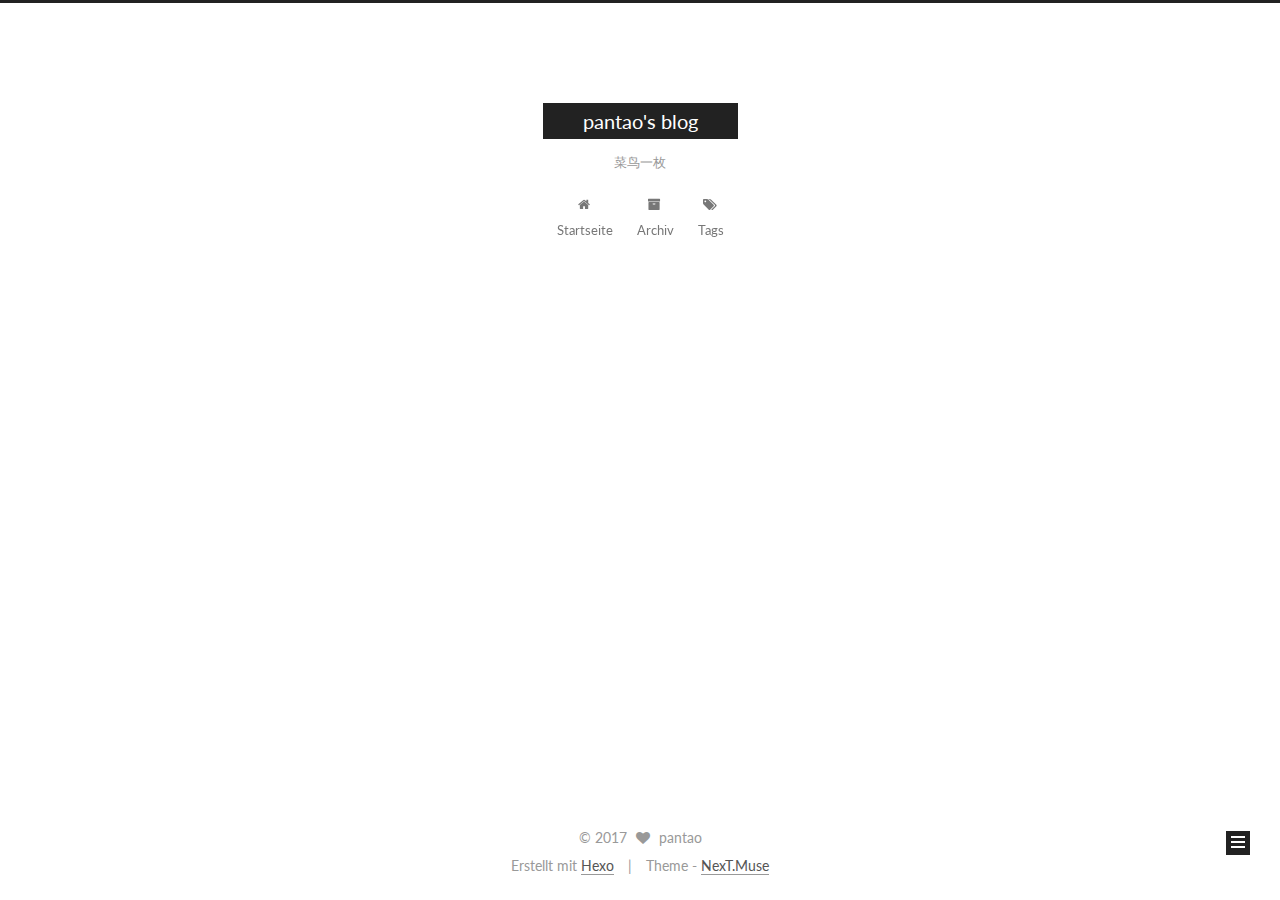
==== commit e27db15a: "Site updated: 2017-08-18 10:19:39" ====
--- a/index.html
+++ b/index.html
@@ -95,11 +95,11 @@
 
 
 <meta property="og:type" content="website">
-<meta property="og:title" content="Hexo">
+<meta property="og:title" content="pantao&#39;s blog">
 <meta property="og:url" content="http://yoursite.com/index.html">
-<meta property="og:site_name" content="Hexo">
+<meta property="og:site_name" content="pantao&#39;s blog">
 <meta name="twitter:card" content="summary">
-<meta name="twitter:title" content="Hexo">
+<meta name="twitter:title" content="pantao&#39;s blog">
 
 
 
@@ -134,7 +134,7 @@
 
 
 
-  <title>Hexo</title>
+  <title>pantao's blog</title>
   
 
 
@@ -172,12 +172,12 @@
     <div class="custom-logo-site-title">
       <a href="/"  class="brand" rel="start">
         <span class="logo-line-before"><i></i></span>
-        <span class="site-title">Hexo</span>
+        <span class="site-title">pantao's blog</span>
         <span class="logo-line-after"><i></i></span>
       </a>
     </div>
       
-        <p class="site-subtitle"></p>
+        <p class="site-subtitle">菜鸟一枚</p>
       
   </div>
 
@@ -262,13 +262,13 @@
     <link itemprop="mainEntityOfPage" href="http://yoursite.com/2017/08/18/test/">
 
     <span hidden itemprop="author" itemscope itemtype="http://schema.org/Person">
-      <meta itemprop="name" content="John Doe">
+      <meta itemprop="name" content="pantao">
       <meta itemprop="description" content="">
       <meta itemprop="image" content="/images/avatar.gif">
     </span>
 
     <span hidden itemprop="publisher" itemscope itemtype="http://schema.org/Organization">
-      <meta itemprop="name" content="Hexo">
+      <meta itemprop="name" content="pantao's blog">
     </span>
 
     
@@ -400,8 +400,8 @@
         <div class="site-author motion-element" itemprop="author" itemscope itemtype="http://schema.org/Person">
           <img class="site-author-image" itemprop="image"
                src="/images/avatar.gif"
-               alt="John Doe" />
-          <p class="site-author-name" itemprop="name">John Doe</p>
+               alt="pantao" />
+          <p class="site-author-name" itemprop="name">pantao</p>
            
               <p class="site-description motion-element" itemprop="description"></p>
           
@@ -461,7 +461,7 @@
   <span class="with-love">
     <i class="fa fa-heart"></i>
   </span>
-  <span class="author" itemprop="copyrightHolder">John Doe</span>
+  <span class="author" itemprop="copyrightHolder">pantao</span>
 </div>
 
 
--- a/css/main.css
+++ b/css/main.css
@@ -1807,7 +1807,7 @@
   width: 4px;
   height: 4px;
   border-radius: 50%;
-  background: #0ebdcf;
+  background: #2b136b;
 }
 .links-of-blogroll {
   font-size: 13px;
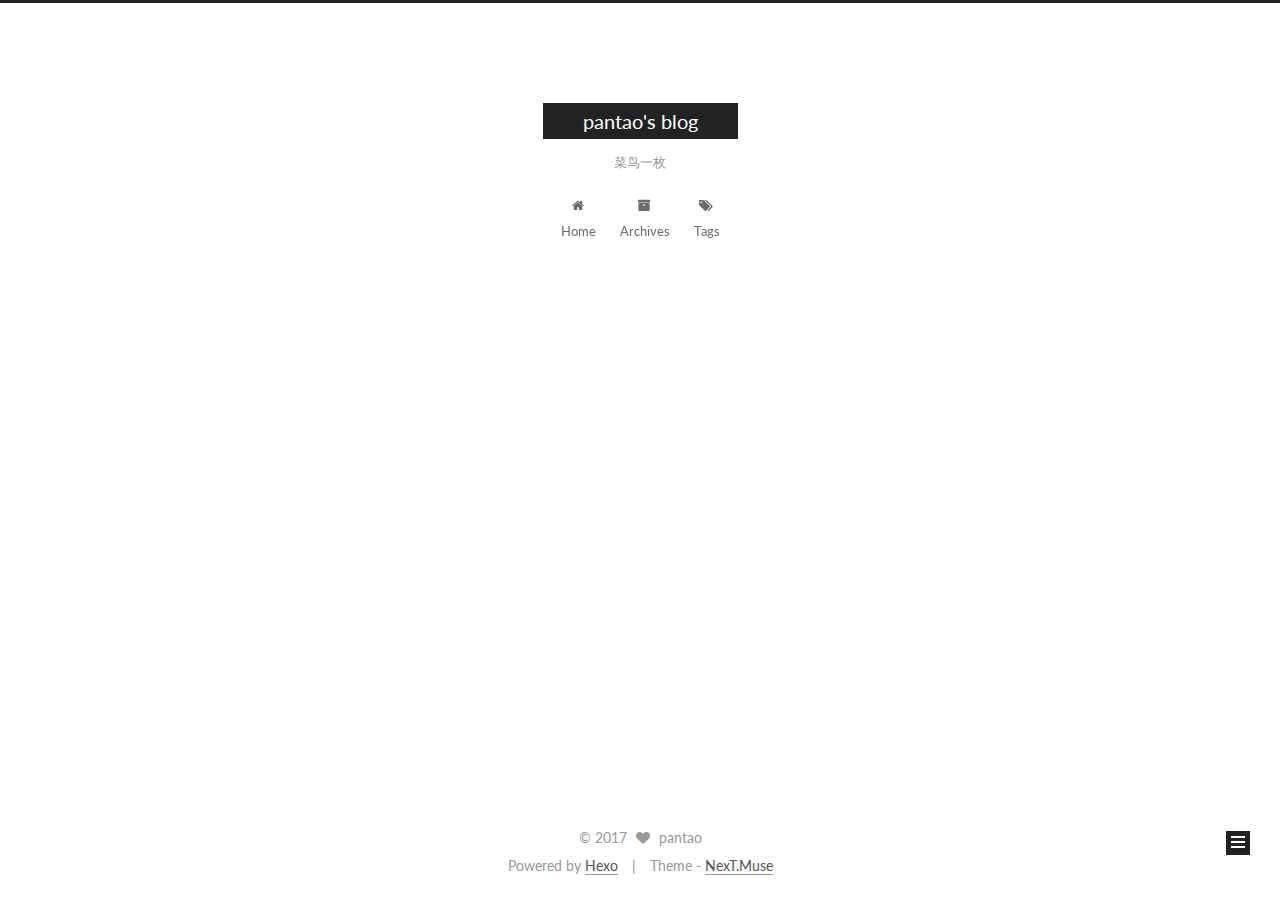
==== commit fe150d6d: "Site updated: 2017-08-18 10:45:26" ====
--- a/index.html
+++ b/index.html
@@ -202,7 +202,7 @@
             
               <i class="menu-item-icon fa fa-fw fa-home"></i> <br />
             
-            Startseite
+            Home
           </a>
         </li>
       
@@ -212,7 +212,7 @@
             
               <i class="menu-item-icon fa fa-fw fa-archive"></i> <br />
             
-            Archiv
+            Archives
           </a>
         </li>
       
@@ -259,7 +259,7 @@
   
   
   <div class="post-block">
-    <link itemprop="mainEntityOfPage" href="http://yoursite.com/2017/08/18/test/">
+    <link itemprop="mainEntityOfPage" href="http://yoursite.com/2017/08/18/pantao/">
 
     <span hidden itemprop="author" itemscope itemtype="http://schema.org/Person">
       <meta itemprop="name" content="pantao">
@@ -278,7 +278,7 @@
         
           <h1 class="post-title" itemprop="name headline">
                 
-                <a class="post-title-link" href="/2017/08/18/test/" itemprop="url">test</a></h1>
+                <a class="post-title-link" href="/2017/08/18/pantao/" itemprop="url">Untitled</a></h1>
         
 
         <div class="post-meta">
@@ -288,9 +288,9 @@
                 <i class="fa fa-calendar-o"></i>
               </span>
               
-                <span class="post-meta-item-text">Veröffentlicht am</span>
+                <span class="post-meta-item-text">Posted on</span>
               
-              <time title="Post created" itemprop="dateCreated datePublished" datetime="2017-08-18T09:35:15+08:00">
+              <time title="Post created" itemprop="dateCreated datePublished" datetime="2017-08-18T10:44:50+08:00">
                 2017-08-18
               </time>
             
@@ -330,7 +330,8 @@
       
         
           
-            
+            <p>pantao’s frist blog</p>
+
           
         
       
@@ -412,7 +413,7 @@
             <div class="site-state-item site-state-posts">
               <a href="/archives/">
                 <span class="site-state-item-count">1</span>
-                <span class="site-state-item-name">Artikel</span>
+                <span class="site-state-item-name">posts</span>
               </a>
             </div>
           
@@ -466,7 +467,7 @@
 
 
 <div class="powered-by">
-  Erstellt mit  <a class="theme-link" href="https://hexo.io">Hexo</a>
+  Powered by <a class="theme-link" href="https://hexo.io">Hexo</a>
 </div>
 
 <div class="theme-info">
--- a/css/main.css
+++ b/css/main.css
@@ -1807,7 +1807,7 @@
   width: 4px;
   height: 4px;
   border-radius: 50%;
-  background: #2b136b;
+  background: #c3ff1a;
 }
 .links-of-blogroll {
   font-size: 13px;
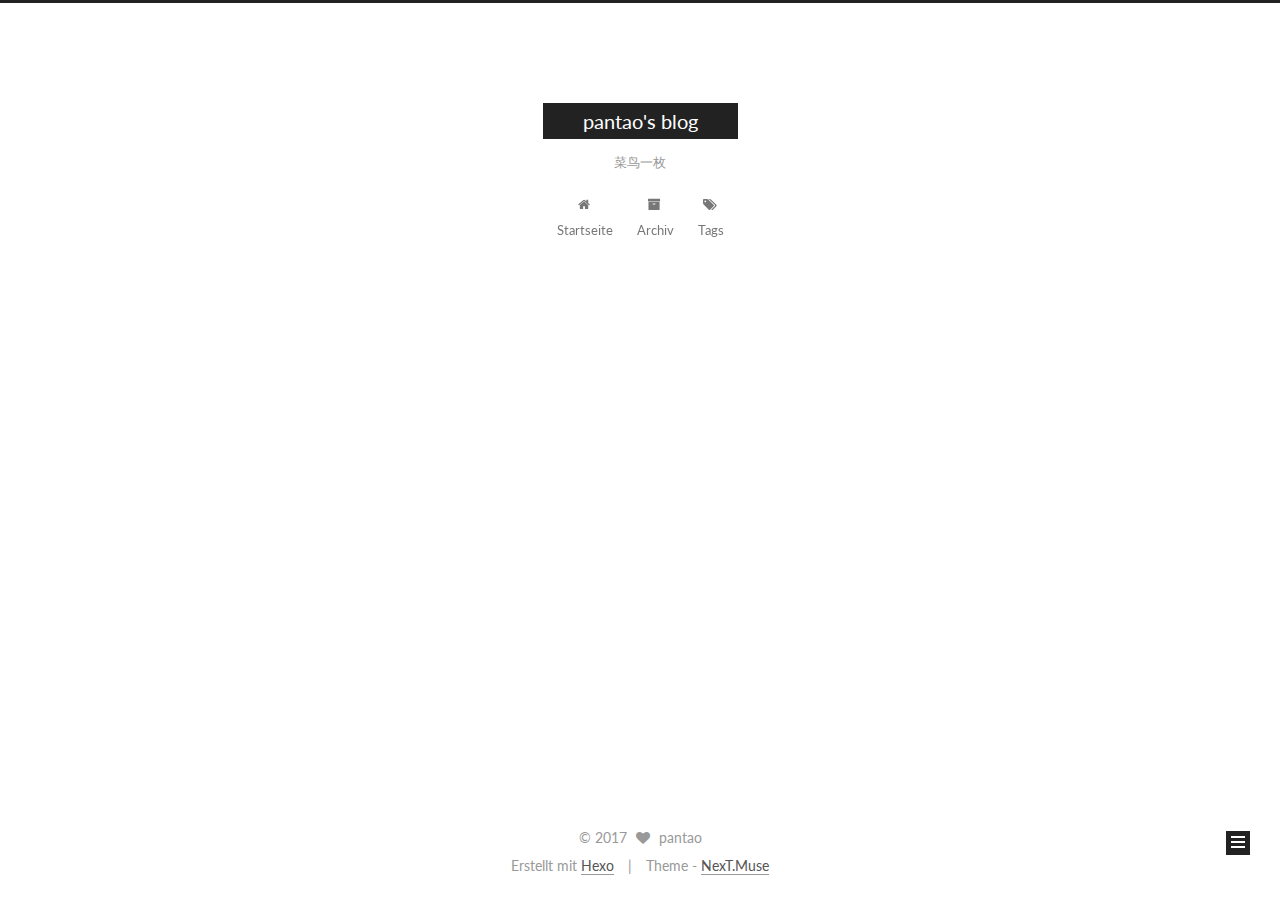
==== commit c2350609: "Site updated: 2017-08-21 09:59:06" ====
--- a/index.html
+++ b/index.html
@@ -202,7 +202,7 @@
             
               <i class="menu-item-icon fa fa-fw fa-home"></i> <br />
             
-            Home
+            Startseite
           </a>
         </li>
       
@@ -212,7 +212,7 @@
             
               <i class="menu-item-icon fa fa-fw fa-archive"></i> <br />
             
-            Archives
+            Archiv
           </a>
         </li>
       
@@ -278,7 +278,7 @@
         
           <h1 class="post-title" itemprop="name headline">
                 
-                <a class="post-title-link" href="/2017/08/18/pantao/" itemprop="url">Untitled</a></h1>
+                <a class="post-title-link" href="/2017/08/18/pantao/" itemprop="url">pantao</a></h1>
         
 
         <div class="post-meta">
@@ -288,7 +288,7 @@
                 <i class="fa fa-calendar-o"></i>
               </span>
               
-                <span class="post-meta-item-text">Posted on</span>
+                <span class="post-meta-item-text">Veröffentlicht am</span>
               
               <time title="Post created" itemprop="dateCreated datePublished" datetime="2017-08-18T10:44:50+08:00">
                 2017-08-18
@@ -413,7 +413,7 @@
             <div class="site-state-item site-state-posts">
               <a href="/archives/">
                 <span class="site-state-item-count">1</span>
-                <span class="site-state-item-name">posts</span>
+                <span class="site-state-item-name">Artikel</span>
               </a>
             </div>
           
@@ -467,7 +467,7 @@
 
 
 <div class="powered-by">
-  Powered by <a class="theme-link" href="https://hexo.io">Hexo</a>
+  Erstellt mit  <a class="theme-link" href="https://hexo.io">Hexo</a>
 </div>
 
 <div class="theme-info">
--- a/css/main.css
+++ b/css/main.css
@@ -1807,7 +1807,7 @@
   width: 4px;
   height: 4px;
   border-radius: 50%;
-  background: #c3ff1a;
+  background: #ffff73;
 }
 .links-of-blogroll {
   font-size: 13px;
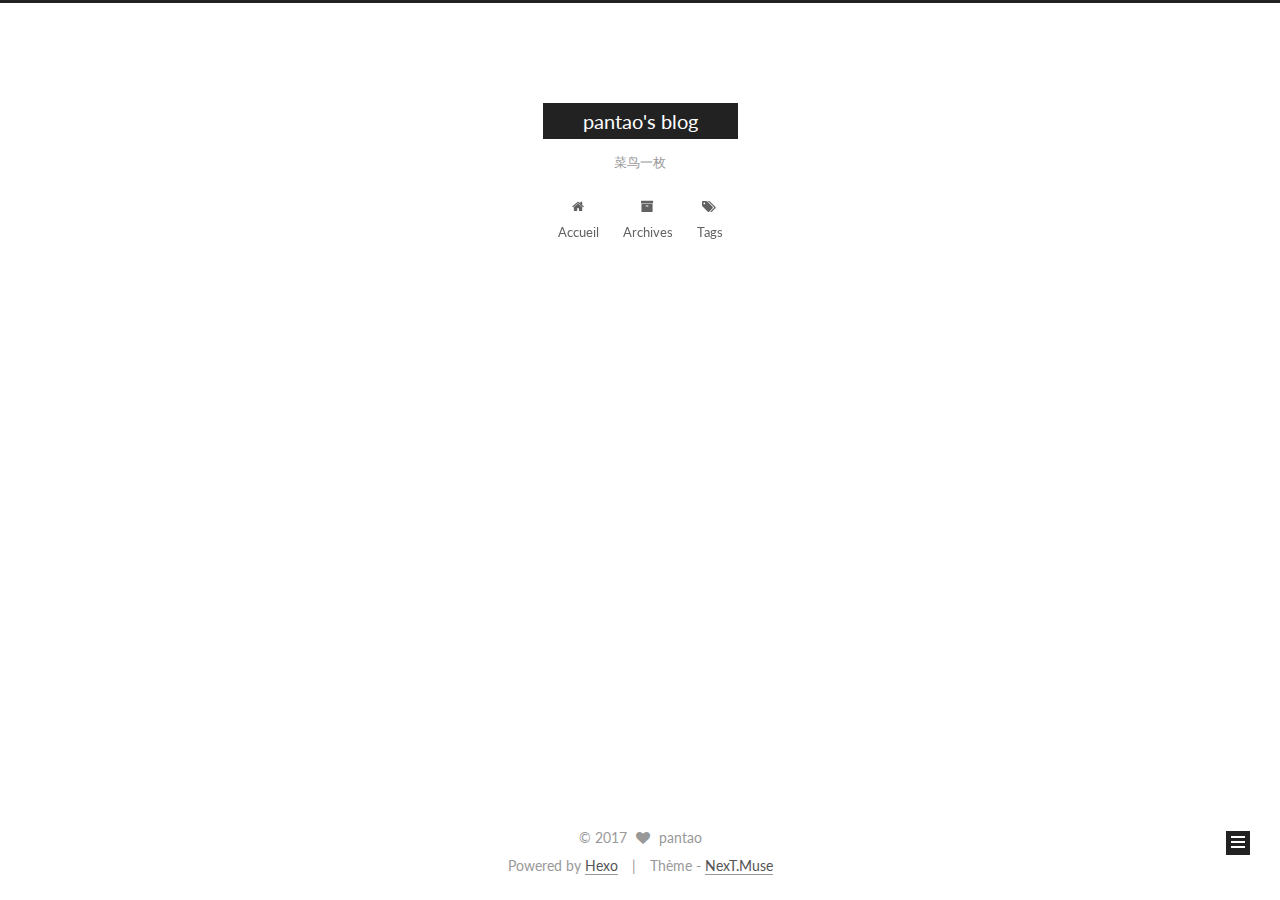
==== commit ab661607: "Site updated: 2017-08-22 13:13:35" ====
--- a/index.html
+++ b/index.html
@@ -94,12 +94,15 @@
 
 
 
+<meta name="description" content="mail:pantao@pantao.org.cn">
 <meta property="og:type" content="website">
 <meta property="og:title" content="pantao&#39;s blog">
 <meta property="og:url" content="http://yoursite.com/index.html">
 <meta property="og:site_name" content="pantao&#39;s blog">
+<meta property="og:description" content="mail:pantao@pantao.org.cn">
 <meta name="twitter:card" content="summary">
 <meta name="twitter:title" content="pantao&#39;s blog">
+<meta name="twitter:description" content="mail:pantao@pantao.org.cn">
 
 
 
@@ -202,7 +205,7 @@
             
               <i class="menu-item-icon fa fa-fw fa-home"></i> <br />
             
-            Startseite
+            Accueil
           </a>
         </li>
       
@@ -212,7 +215,7 @@
             
               <i class="menu-item-icon fa fa-fw fa-archive"></i> <br />
             
-            Archiv
+            Archives
           </a>
         </li>
       
@@ -288,7 +291,7 @@
                 <i class="fa fa-calendar-o"></i>
               </span>
               
-                <span class="post-meta-item-text">Veröffentlicht am</span>
+                <span class="post-meta-item-text">Posté le</span>
               
               <time title="Post created" itemprop="dateCreated datePublished" datetime="2017-08-18T10:44:50+08:00">
                 2017-08-18
@@ -404,7 +407,7 @@
                alt="pantao" />
           <p class="site-author-name" itemprop="name">pantao</p>
            
-              <p class="site-description motion-element" itemprop="description"></p>
+              <p class="site-description motion-element" itemprop="description">mail:pantao@pantao.org.cn</p>
           
         </div>
         <nav class="site-state motion-element">
@@ -413,7 +416,7 @@
             <div class="site-state-item site-state-posts">
               <a href="/archives/">
                 <span class="site-state-item-count">1</span>
-                <span class="site-state-item-name">Artikel</span>
+                <span class="site-state-item-name">articles</span>
               </a>
             </div>
           
@@ -467,11 +470,11 @@
 
 
 <div class="powered-by">
-  Erstellt mit  <a class="theme-link" href="https://hexo.io">Hexo</a>
+  Powered by <a class="theme-link" href="https://hexo.io">Hexo</a>
 </div>
 
 <div class="theme-info">
-  Theme -
+  Thème -
   <a class="theme-link" href="https://github.com/iissnan/hexo-theme-next">
     NexT.Muse
   </a>
--- a/css/main.css
+++ b/css/main.css
@@ -1807,7 +1807,7 @@
   width: 4px;
   height: 4px;
   border-radius: 50%;
-  background: #ffff73;
+  background: #6bf03c;
 }
 .links-of-blogroll {
   font-size: 13px;
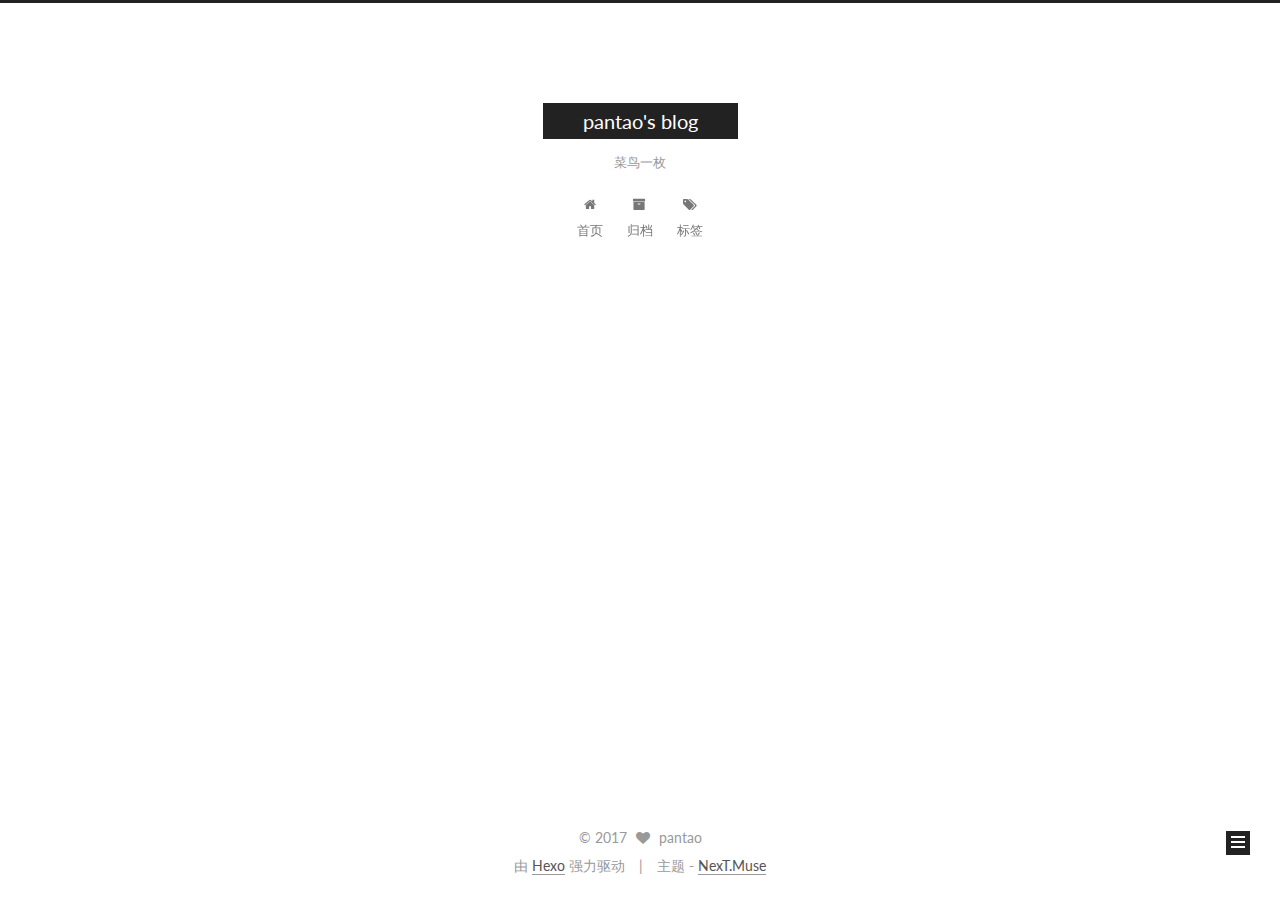
==== commit 2cd34880: "Site updated: 2017-08-22 13:31:20" ====
--- a/index.html
+++ b/index.html
@@ -5,7 +5,7 @@
   
 
 
-<html class="theme-next muse use-motion" lang="">
+<html class="theme-next muse use-motion" lang="zh-Hans">
 <head>
   <meta charset="UTF-8"/>
 <meta http-equiv="X-UA-Compatible" content="IE=edge" />
@@ -100,6 +100,7 @@
 <meta property="og:url" content="http://yoursite.com/index.html">
 <meta property="og:site_name" content="pantao&#39;s blog">
 <meta property="og:description" content="mail:pantao@pantao.org.cn">
+<meta property="og:locale" content="zh-Hans">
 <meta name="twitter:card" content="summary">
 <meta name="twitter:title" content="pantao&#39;s blog">
 <meta name="twitter:description" content="mail:pantao@pantao.org.cn">
@@ -117,7 +118,7 @@
     motion: true,
     duoshuo: {
       userId: '0',
-      author: 'Author'
+      author: '博主'
     },
     algolia: {
       applicationID: '',
@@ -155,7 +156,7 @@
 
 </head>
 
-<body itemscope itemtype="http://schema.org/WebPage" lang="">
+<body itemscope itemtype="http://schema.org/WebPage" lang="zh-Hans">
 
   
   
@@ -205,7 +206,7 @@
             
               <i class="menu-item-icon fa fa-fw fa-home"></i> <br />
             
-            Accueil
+            首页
           </a>
         </li>
       
@@ -215,7 +216,7 @@
             
               <i class="menu-item-icon fa fa-fw fa-archive"></i> <br />
             
-            Archives
+            归档
           </a>
         </li>
       
@@ -225,7 +226,7 @@
             
               <i class="menu-item-icon fa fa-fw fa-tags"></i> <br />
             
-            Tags
+            标签
           </a>
         </li>
       
@@ -291,9 +292,9 @@
                 <i class="fa fa-calendar-o"></i>
               </span>
               
-                <span class="post-meta-item-text">Posté le</span>
+                <span class="post-meta-item-text">发表于</span>
               
-              <time title="Post created" itemprop="dateCreated datePublished" datetime="2017-08-18T10:44:50+08:00">
+              <time title="创建于" itemprop="dateCreated datePublished" datetime="2017-08-18T10:44:50+08:00">
                 2017-08-18
               </time>
             
@@ -416,7 +417,7 @@
             <div class="site-state-item site-state-posts">
               <a href="/archives/">
                 <span class="site-state-item-count">1</span>
-                <span class="site-state-item-name">articles</span>
+                <span class="site-state-item-name">日志</span>
               </a>
             </div>
           
@@ -470,11 +471,11 @@
 
 
 <div class="powered-by">
-  Powered by <a class="theme-link" href="https://hexo.io">Hexo</a>
+  由 <a class="theme-link" href="https://hexo.io">Hexo</a> 强力驱动
 </div>
 
 <div class="theme-info">
-  Thème -
+  主题 -
   <a class="theme-link" href="https://github.com/iissnan/hexo-theme-next">
     NexT.Muse
   </a>
--- a/css/main.css
+++ b/css/main.css
@@ -1807,7 +1807,7 @@
   width: 4px;
   height: 4px;
   border-radius: 50%;
-  background: #6bf03c;
+  background: #b1ff46;
 }
 .links-of-blogroll {
   font-size: 13px;
